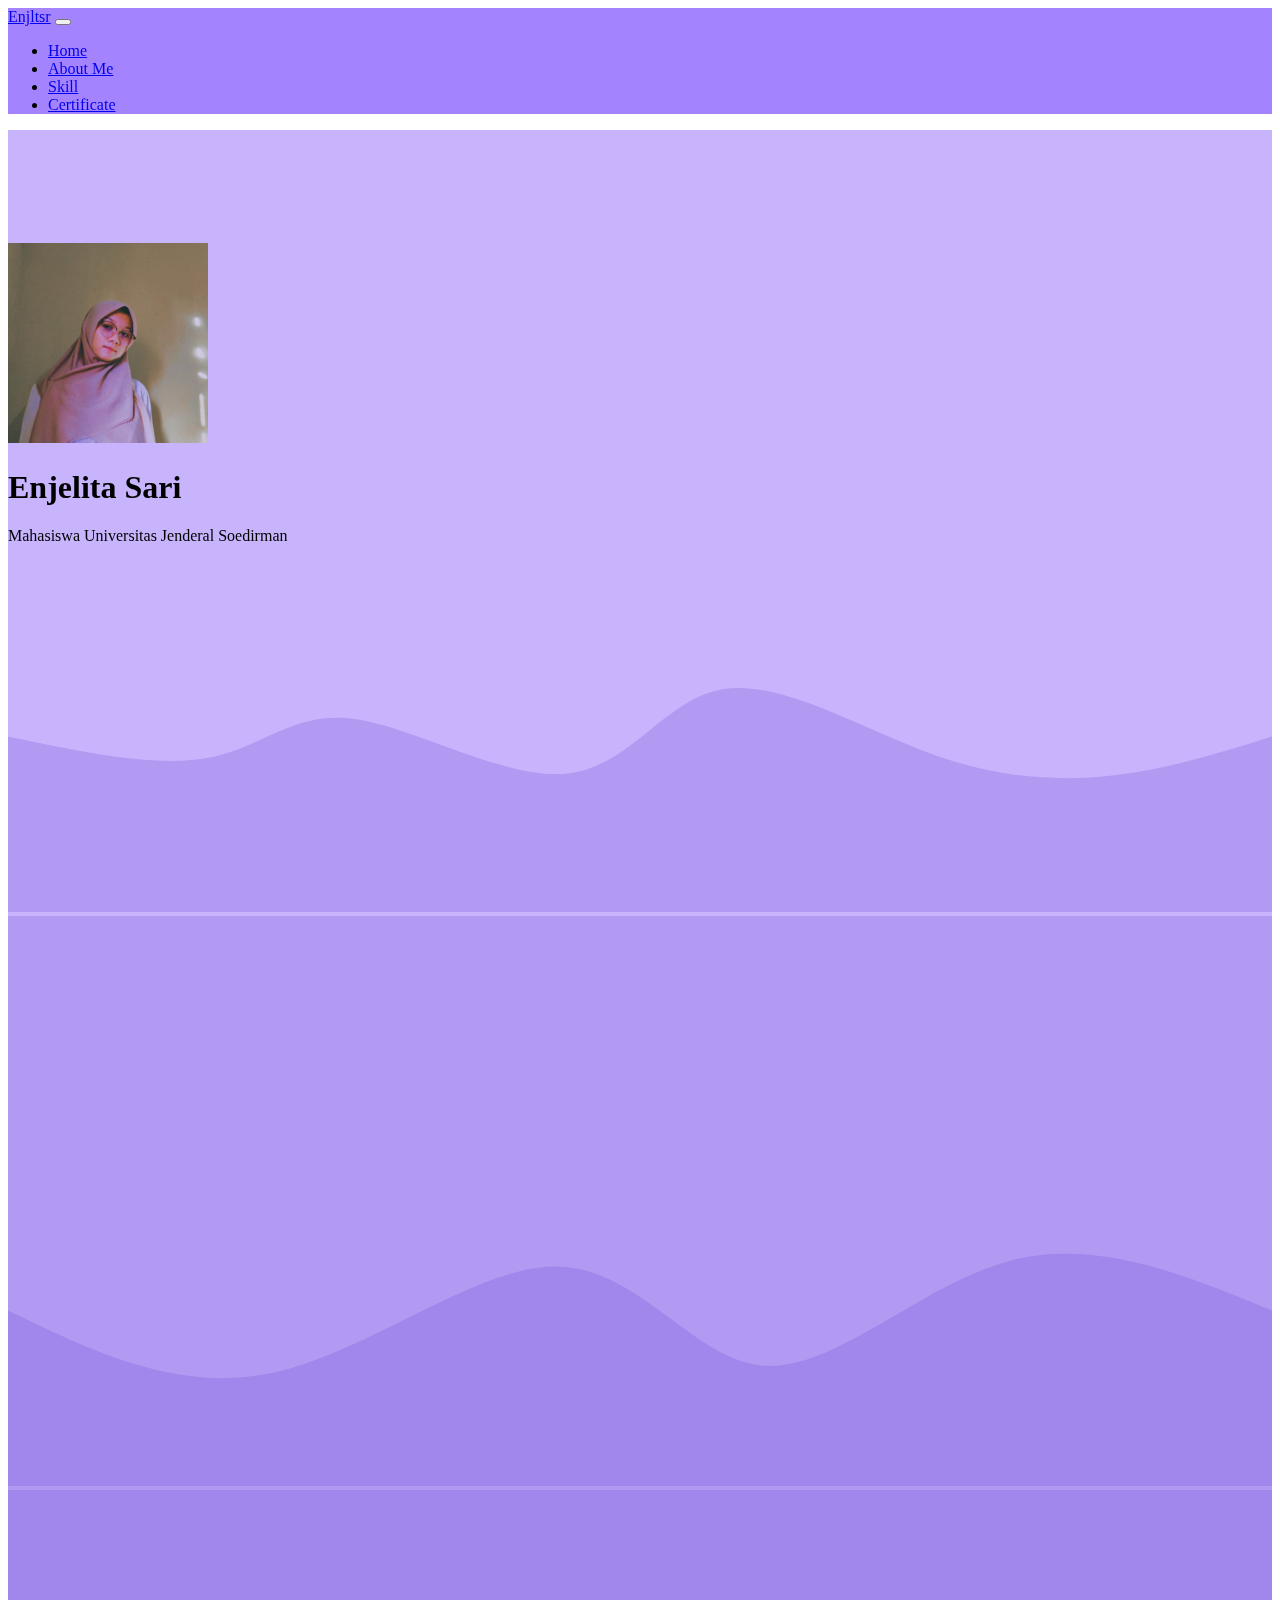
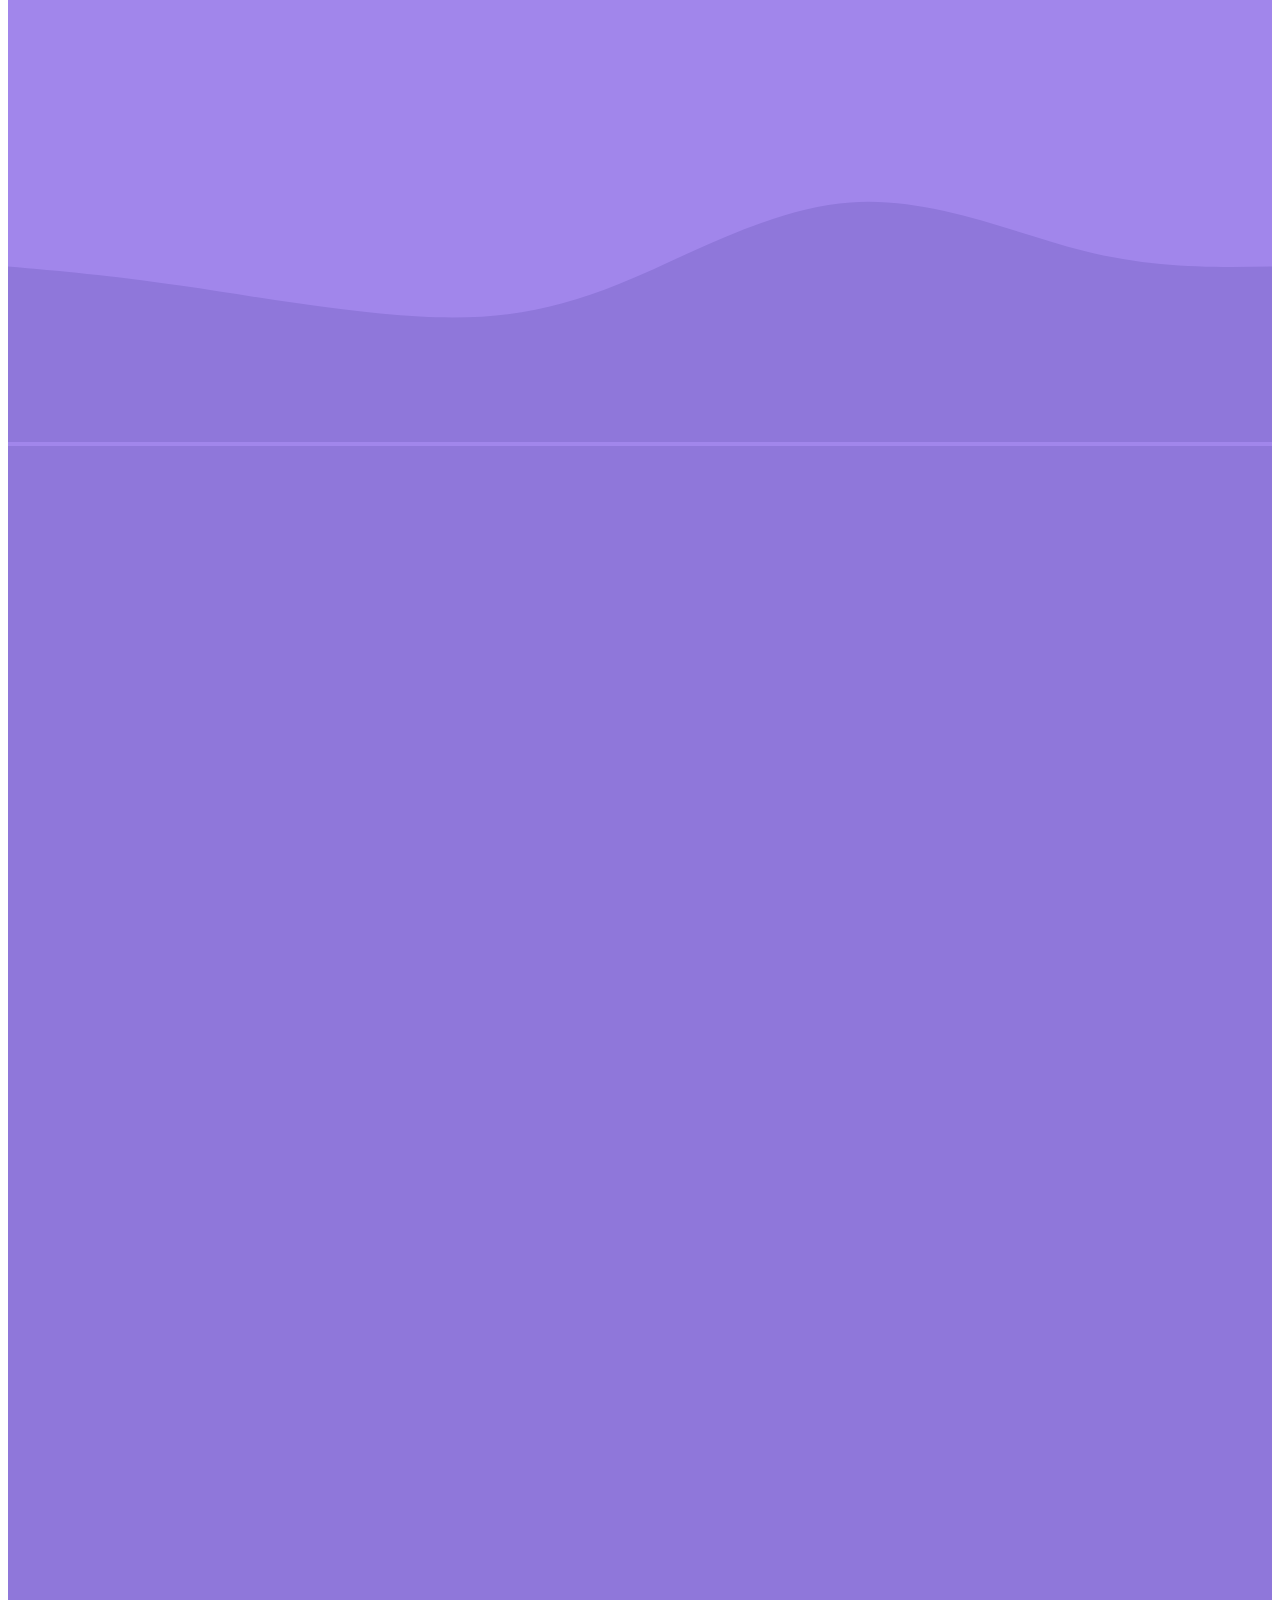
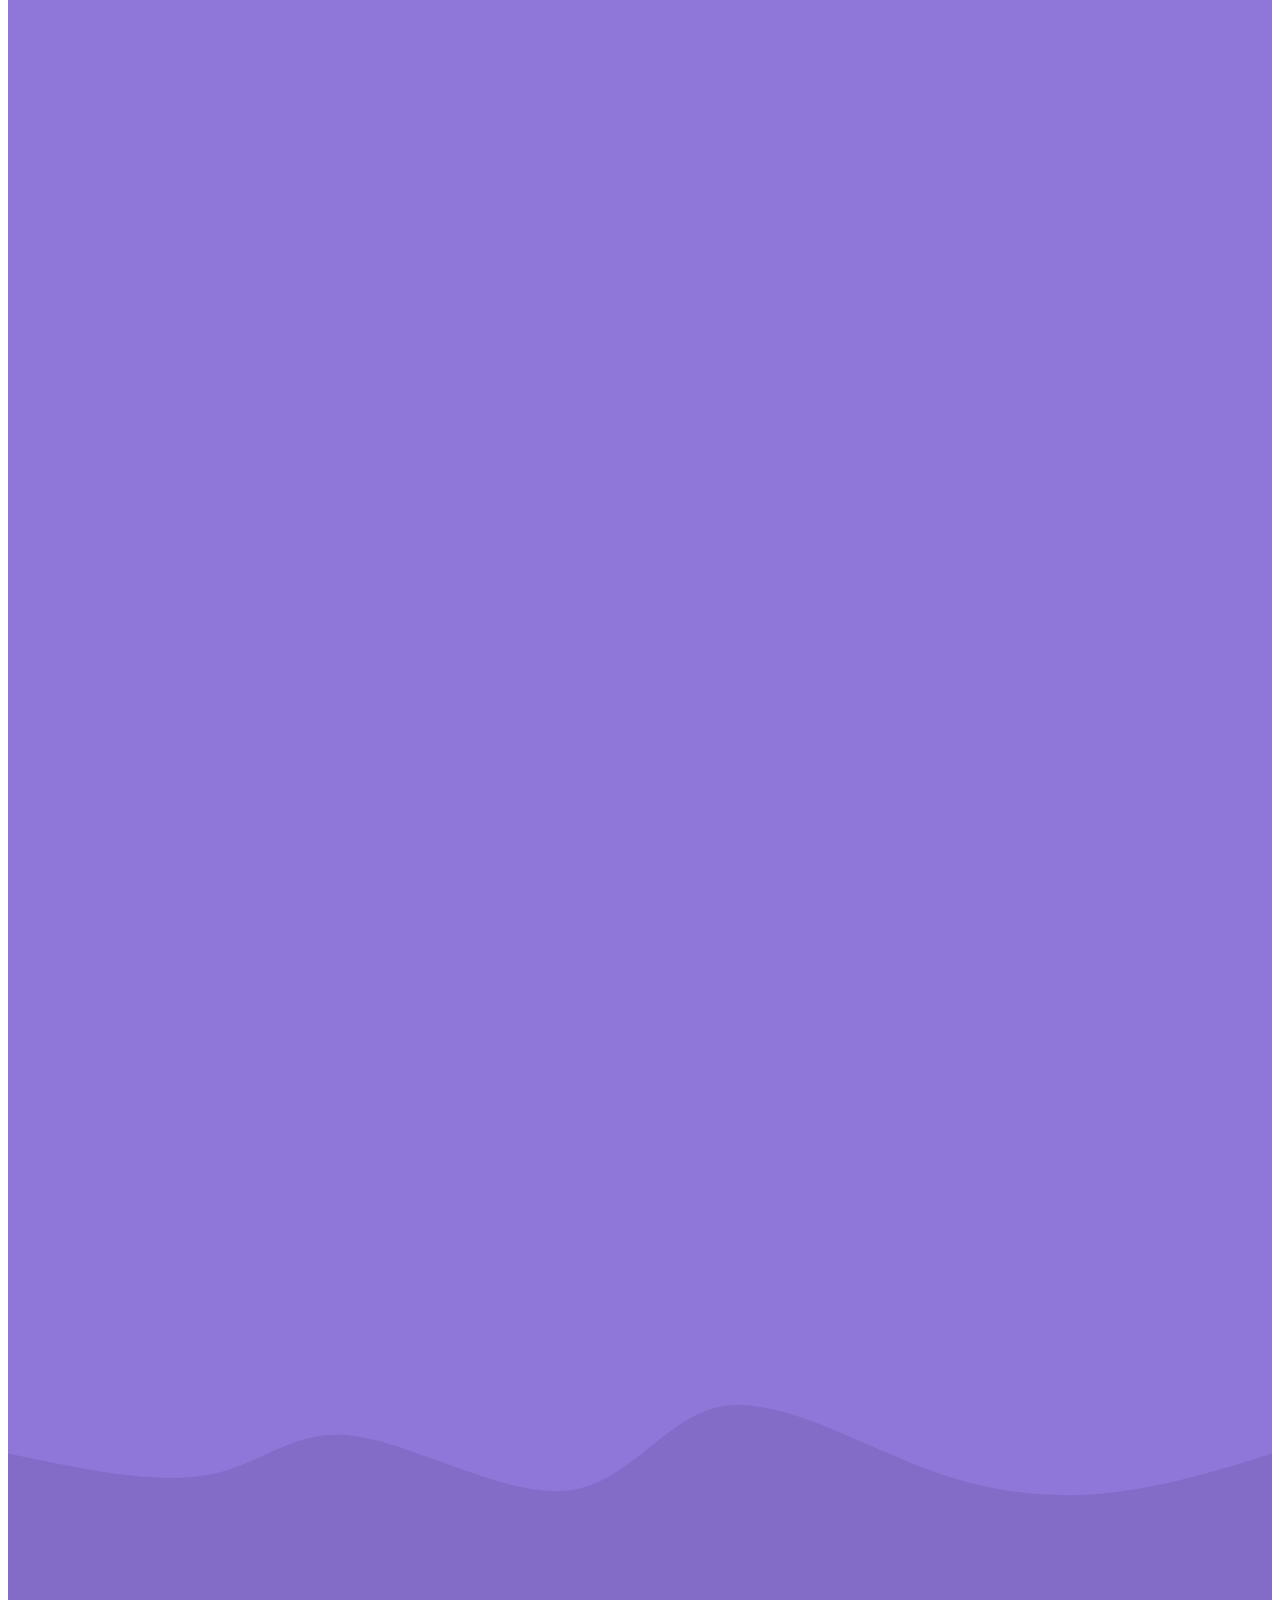
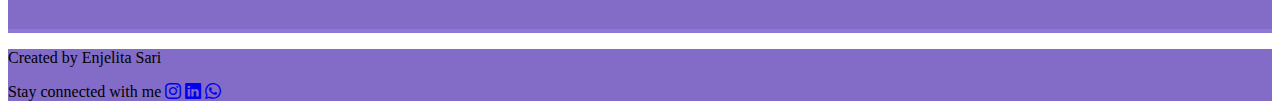
==== index.html @ cfcf08c0 "Update index.html" ====
<!DOCTYPE html>
<html lang="en">
  <head>
    <!-- Required meta tags -->
    <meta charset="utf-8" />
    <meta name="viewport" content="width=device-width, initial-scale=1" />

    <!-- Bootstrap CSS -->
    <link href="https://cdn.jsdelivr.net/npm/bootstrap@5.1.3/dist/css/bootstrap.min.css" rel="stylesheet" integrity="sha384-1BmE4kWBq78iYhFldvKuhfTAU6auU8tT94WrHftjDbrCEXSU1oBoqyl2QvZ6jIW3" crossorigin="anonymous" />

    <!-- Style CSS -->
    <link rel="stylesheet" href="style.css" />

    <!-- AOS -->
    <link rel="stylesheet" href="https://unpkg.com/aos@next/dist/aos.css" />

    <!-- Icon -->
    <link rel="stylesheet" href="https://cdn.jsdelivr.net/npm/bootstrap-icons@1.6.1/font/bootstrap-icons.css" />

    <title>CV | Enjel</title>
  </head>
  <body id="home">
    <!-- Navbar -->
    <nav class="navbar navbar-expand-lg navbar-dark shadow-sm fixed-top" style="background-color: #a483ff">
      <div class="container" data-aos="fade-down" data-aos-duration="1000">
        <a class="navbar-brand" href="#">Enjltsr</a>
        <button class="navbar-toggler" type="button" data-bs-toggle="collapse" data-bs-target="#navbarNav" aria-controls="navbarNav" aria-expanded="false" aria-label="Toggle navigation">
          <span class="navbar-toggler-icon"></span>
        </button>
        <div class="collapse navbar-collapse" id="navbarNav">
          <ul class="navbar-nav ms-auto">
            <li class="nav-item">
              <a class="nav-link active" aria-current="page" href="#home">Home</a>
            </li>
            <li class="nav-item">
              <a class="nav-link" href="#about">About Me</a>
            </li>
            <li class="nav-item">
              <a class="nav-link" href="#skill">Skill</a>
            </li>
            <li class="nav-item">
              <a class="nav-link" href="#certificate">Certificate</a>
            </li>
          </ul>
        </div>
      </div>
    </nav>
    <!-- Akhir Navbar -->

    <!-- Jumbotron -->
    <section class="jumbotron text-center">
      <img src="enjel.jpeg" alt="Enjelita" width="200" class="rounded-circle img-thumbnail" data-aos="fade-in" data-aos-duration="3000"/>
      <h1 class="display-4" data-aos="fade-out" data-aos-duration="3000" data-aos-delay="200">Enjelita Sari</h1>
      <p class="lead" data-aos="fade-out" data-aos-duration="3000" data-aos-delay="400">Mahasiswa Universitas Jenderal Soedirman</p>
      <svg width="100%" height="100%" id="svg" viewBox="0 0 1440 400" xmlns="http://www.w3.org/2000/svg" class="transition duration-300 ease-in-out delay-150"><style>
        .path-0{
          animation:pathAnim-0 4s;
          animation-timing-function: linear;
          animation-iteration-count: infinite;
        }
        @keyframes pathAnim-0{
          0%{
            d: path("M 0,400 C 0,400 0,200 0,200 C 84.87942287873582,217.92785984197872 169.75884575747165,235.8557196839574 230,224 C 290.24115424252835,212.1442803160426 325.84403984884915,170.50498110614907 395,180 C 464.15596015115085,189.49501889385093 566.8649948471316,250.12435589144624 638,242 C 709.1350051528684,233.87564410855376 748.6959807626247,156.99759532806596 814,146 C 879.3040192373753,135.00240467193404 970.3510821023704,189.88526279628996 1050,219 C 1129.6489178976296,248.11473720371004 1197.8996908278941,251.46135348677427 1261,244 C 1324.1003091721059,236.53864651322573 1382.050154586053,218.26932325661286 1440,200 C 1440,200 1440,400 1440,400 Z");
          }
          25%{
            d: path("M 0,400 C 0,400 0,200 0,200 C 50.577121264170415,170.8787358296118 101.15424252834083,141.75747165922363 179,145 C 256.84575747165917,148.24252834077637 361.9601511508072,183.8488491927173 430,199 C 498.0398488491928,214.1511508072827 529.0051528684302,208.84713156990725 591,195 C 652.9948471315698,181.15286843009275 746.0192373754722,158.76262452765374 816,152 C 885.9807626245278,145.23737547234626 932.9178976296805,154.10237031947784 995,152 C 1057.0821023703195,149.89762968052216 1134.3091721058054,136.82789419443492 1211,143 C 1287.6908278941946,149.17210580556508 1363.8454139470973,174.58605290278254 1440,200 C 1440,200 1440,400 1440,400 Z");
          }
          50%{
            d: path("M 0,400 C 0,400 0,200 0,200 C 76.9330127104088,162.66300240467194 153.8660254208176,125.32600480934386 226,131 C 298.1339745791824,136.67399519065614 365.46891102713846,185.35898316729646 431,218 C 496.53108897286154,250.64101683270354 560.2583304706287,267.2380625214703 625,270 C 689.7416695293713,272.7619374785297 755.497767090347,261.6887667468224 815,250 C 874.502232909653,238.3112332531776 927.7506011679834,226.00687049124014 995,229 C 1062.2493988320166,231.99312950875986 1143.4998282377192,250.28375128821713 1220,248 C 1296.5001717622808,245.71624871178287 1368.2500858811404,222.85812435589145 1440,200 C 1440,200 1440,400 1440,400 Z");
          }
          75%{
            d: path("M 0,400 C 0,400 0,200 0,200 C 55.88182755066987,216.8718653383717 111.76365510133974,233.74373067674338 183,245 C 254.23634489866026,256.2562693232566 340.827207145311,261.89694263139813 418,247 C 495.172792854689,232.10305736860187 562.9275163174167,196.66849879766406 630,186 C 697.0724836825833,175.33150120233594 763.4627275850224,189.4290621779457 837,190 C 910.5372724149776,190.5709378220543 991.2215733424939,177.61525249055308 1049,190 C 1106.778426657506,202.38474750944692 1141.6509790450016,240.10992785984197 1203,246 C 1264.3490209549984,251.89007214015803 1352.174510477499,225.94503607007903 1440,200 C 1440,200 1440,400 1440,400 Z");
          }
          100%{
            d: path("M 0,400 C 0,400 0,200 0,200 C 84.87942287873582,217.92785984197872 169.75884575747165,235.8557196839574 230,224 C 290.24115424252835,212.1442803160426 325.84403984884915,170.50498110614907 395,180 C 464.15596015115085,189.49501889385093 566.8649948471316,250.12435589144624 638,242 C 709.1350051528684,233.87564410855376 748.6959807626247,156.99759532806596 814,146 C 879.3040192373753,135.00240467193404 970.3510821023704,189.88526279628996 1050,219 C 1129.6489178976296,248.11473720371004 1197.8996908278941,251.46135348677427 1261,244 C 1324.1003091721059,236.53864651322573 1382.050154586053,218.26932325661286 1440,200 C 1440,200 1440,400 1440,400 Z");
          }
        }</style><path d="M 0,400 C 0,400 0,200 0,200 C 84.87942287873582,217.92785984197872 169.75884575747165,235.8557196839574 230,224 C 290.24115424252835,212.1442803160426 325.84403984884915,170.50498110614907 395,180 C 464.15596015115085,189.49501889385093 566.8649948471316,250.12435589144624 638,242 C 709.1350051528684,233.87564410855376 748.6959807626247,156.99759532806596 814,146 C 879.3040192373753,135.00240467193404 970.3510821023704,189.88526279628996 1050,219 C 1129.6489178976296,248.11473720371004 1197.8996908278941,251.46135348677427 1261,244 C 1324.1003091721059,236.53864651322573 1382.050154586053,218.26932325661286 1440,200 C 1440,200 1440,400 1440,400 Z" stroke="none" stroke-width="0" fill="#b19af1ff" class="transition-all duration-300 ease-in-out delay-150 path-0"></path></svg>
    </section>
    <!-- Akhir Jumbotron -->

    <!-- About -->
    <section id="about" style="background-color: #b19af1">
      <div class="container">
        <div class="row text-center mb-3">
          <div class="col" data-aos="fade-up"
          data-aos-duration="1000">
            <h2>About Me</h2>
          </div>
        </div>
        <div class="row justify-content-center fs-5 text-center">
          <div class="col-md-4" data-aos="fade-right"
          data-aos-duration="3000" data-aos-delay="300">
            Perkenalkan nama saya Enjelita Sari atau biasa dipanggil Enjel, saya bertempat tinggal di Banyumas, Jawa Tengah. Saya merupakan salah satu mahasiswa Informatika angkatan 2020 Universitas Jenderal Soedirman.
          </div>
          <div class="col-md-4" data-aos="fade-left"
          data-aos-duration="3000" data-aos-delay="500">
            Saya mengikuti organisasi Himpunan Mahasiswa Informatika (HMIF) Universitas Jenderal Soedirman bagian divisi Keilmuan dan Teknologi. Saya diberi tugas untuk menjalankan sebuah program kerja Workshop Machine Learning
          </div>
        </div>
      </div>
      <svg width="100%" height="100%" id="svg" viewBox="0 0 1440 400" xmlns="http://www.w3.org/2000/svg" class="transition duration-300 ease-in-out delay-150"><style>
        .path-0{
          animation:pathAnim-0 4s;
          animation-timing-function: linear;
          animation-iteration-count: infinite;
        }
        @keyframes pathAnim-0{
          0%{
            d: path("M 0,400 C 0,400 0,200 0,200 C 98.12440191387557,247.63636363636363 196.24880382775115,295.27272727272725 306,270 C 415.75119617224885,244.72727272727272 537.1291866028708,146.54545454545453 629,150 C 720.8708133971292,153.45454545454547 783.2344497607655,258.54545454545456 863,263 C 942.7655502392345,267.45454545454544 1039.933014354067,171.27272727272725 1139,144 C 1238.066985645933,116.72727272727273 1339.0334928229665,158.36363636363637 1440,200 C 1440,200 1440,400 1440,400 Z");
          }
          25%{
            d: path("M 0,400 C 0,400 0,200 0,200 C 69.35885167464116,176.98564593301433 138.71770334928232,153.97129186602868 243,160 C 347.2822966507177,166.02870813397132 486.4880382775119,201.10047846889955 592,216 C 697.5119617224881,230.89952153110045 769.33014354067,225.6267942583732 871,237 C 972.66985645933,248.3732057416268 1104.1913875598086,276.39234449760767 1204,273 C 1303.8086124401914,269.60765550239233 1371.9043062200958,234.80382775119617 1440,200 C 1440,200 1440,400 1440,400 Z");
          }
          50%{
            d: path("M 0,400 C 0,400 0,200 0,200 C 77.95215311004787,172.57416267942585 155.90430622009575,145.14832535885168 244,156 C 332.09569377990425,166.85167464114832 430.334928229665,215.98086124401917 530,214 C 629.665071770335,212.01913875598083 730.755980861244,158.92822966507174 841,142 C 951.244019138756,125.07177033492825 1070.641148325359,144.3062200956938 1172,160 C 1273.358851674641,175.6937799043062 1356.6794258373207,187.8468899521531 1440,200 C 1440,200 1440,400 1440,400 Z");
          }
          75%{
            d: path("M 0,400 C 0,400 0,200 0,200 C 83.17703349282297,216.39234449760764 166.35406698564594,232.78468899521528 269,232 C 371.64593301435406,231.21531100478472 493.7607655502393,213.25358851674645 600,216 C 706.2392344497607,218.74641148325355 796.6028708133972,242.20095693779902 888,238 C 979.3971291866028,233.79904306220098 1071.8277511961721,201.94258373205741 1164,191 C 1256.1722488038279,180.05741626794259 1348.0861244019138,190.0287081339713 1440,200 C 1440,200 1440,400 1440,400 Z");
          }
          100%{
            d: path("M 0,400 C 0,400 0,200 0,200 C 98.12440191387557,247.63636363636363 196.24880382775115,295.27272727272725 306,270 C 415.75119617224885,244.72727272727272 537.1291866028708,146.54545454545453 629,150 C 720.8708133971292,153.45454545454547 783.2344497607655,258.54545454545456 863,263 C 942.7655502392345,267.45454545454544 1039.933014354067,171.27272727272725 1139,144 C 1238.066985645933,116.72727272727273 1339.0334928229665,158.36363636363637 1440,200 C 1440,200 1440,400 1440,400 Z");
          }
        }</style><path d="M 0,400 C 0,400 0,200 0,200 C 98.12440191387557,247.63636363636363 196.24880382775115,295.27272727272725 306,270 C 415.75119617224885,244.72727272727272 537.1291866028708,146.54545454545453 629,150 C 720.8708133971292,153.45454545454547 783.2344497607655,258.54545454545456 863,263 C 942.7655502392345,267.45454545454544 1039.933014354067,171.27272727272725 1139,144 C 1238.066985645933,116.72727272727273 1339.0334928229665,158.36363636363637 1440,200 C 1440,200 1440,400 1440,400 Z" stroke="none" stroke-width="0" fill="#a186ebff" class="transition-all duration-300 ease-in-out delay-150 path-0"></path></svg>
    </section>
    <!-- Akhir about -->

    <!-- Keahian -->
    <section id="skill" style="background-color: #a186eb">
      <div class="container">
        <div class="row text-center mb-3">
          <div class="col" data-aos="fade-up"
          data-aos-anchor-placement="top-bottom" data-aos-duration="2000">
            <h2>Skill</h2>
          </div>
        </div>
        <div class="row justify-content-center fs-5 text-center mb-5">
          <div class="col" data-aos="fade-up"
          data-aos-anchor-placement="top-bottom" data-aos-duration="3000">
            Saya memiliki beberapa keahlian yaitu menguasai dasar bahasa pemrogramman C, C++, SQL, dan Java. Saya juga dapat melakukan public speaking dengan baik dan dapat berbicara dalam beberapa bahasa seperti Bahasa Jawa, Bahasa
            Indonesia, dan Bahasa Inggris, saya juga dapat sedikit berkomunikasi dengan menggunakan Bahasa Jepang dan Bahasa Korea dan masih dalam tahap pengembangan.
          </div>
        </div>
      </div>
      <svg width="100%" height="100%" id="svg" viewBox="0 0 1440 400" xmlns="http://www.w3.org/2000/svg" class="transition duration-300 ease-in-out delay-150"><style>
        .path-0{
          animation:pathAnim-0 4s;
          animation-timing-function: linear;
          animation-iteration-count: infinite;
        }
        @keyframes pathAnim-0{
          0%{
            d: path("M 0,400 C 0,400 0,200 0,200 C 58.212820512820514,205.0769230769231 116.42564102564103,210.15384615384616 198,222 C 279.574358974359,233.84615384615384 384.5102564102565,252.46153846153845 469,257 C 553.4897435897435,261.53846153846155 617.5333333333333,252 696,220 C 774.4666666666667,188 867.3564102564103,133.53846153846155 960,127 C 1052.6435897435897,120.46153846153845 1145.0410256410255,161.84615384615384 1225,182 C 1304.9589743589745,202.15384615384616 1372.4794871794873,201.0769230769231 1440,200 C 1440,200 1440,400 1440,400 Z");
          }
          25%{
            d: path("M 0,400 C 0,400 0,200 0,200 C 94.50512820512819,189.69230769230768 189.01025641025637,179.3846153846154 268,170 C 346.9897435897436,160.6153846153846 410.46410256410263,152.15384615384616 472,164 C 533.5358974358974,175.84615384615384 593.1333333333333,207.99999999999997 675,222 C 756.8666666666667,236.00000000000003 861.0025641025641,231.84615384615384 948,230 C 1034.997435897436,228.15384615384616 1104.8564102564103,228.6153846153846 1184,224 C 1263.1435897435897,219.3846153846154 1351.5717948717947,209.69230769230768 1440,200 C 1440,200 1440,400 1440,400 Z");
          }
          50%{
            d: path("M 0,400 C 0,400 0,200 0,200 C 61.502564102564094,235.8820512820513 123.00512820512819,271.7641025641026 210,260 C 296.9948717948718,248.23589743589744 409.4820512820513,188.82564102564106 488,181 C 566.5179487179487,173.17435897435894 611.0666666666667,216.93333333333328 698,226 C 784.9333333333333,235.06666666666672 914.251282051282,209.44102564102567 992,216 C 1069.748717948718,222.55897435897433 1095.9282051282053,261.3025641025641 1162,264 C 1228.0717948717947,266.6974358974359 1334.0358974358974,233.34871794871796 1440,200 C 1440,200 1440,400 1440,400 Z");
          }
          75%{
            d: path("M 0,400 C 0,400 0,200 0,200 C 60.38205128205129,209.09487179487178 120.76410256410259,218.18974358974359 204,226 C 287.2358974358974,233.81025641025641 393.32564102564095,240.33589743589746 479,232 C 564.674358974359,223.66410256410254 629.9333333333334,200.46666666666664 705,193 C 780.0666666666666,185.53333333333336 864.9410256410256,193.79743589743592 943,216 C 1021.0589743589744,238.20256410256408 1092.302564102564,274.34358974358975 1174,274 C 1255.697435897436,273.65641025641025 1347.8487179487179,236.82820512820513 1440,200 C 1440,200 1440,400 1440,400 Z");
          }
          100%{
            d: path("M 0,400 C 0,400 0,200 0,200 C 58.212820512820514,205.0769230769231 116.42564102564103,210.15384615384616 198,222 C 279.574358974359,233.84615384615384 384.5102564102565,252.46153846153845 469,257 C 553.4897435897435,261.53846153846155 617.5333333333333,252 696,220 C 774.4666666666667,188 867.3564102564103,133.53846153846155 960,127 C 1052.6435897435897,120.46153846153845 1145.0410256410255,161.84615384615384 1225,182 C 1304.9589743589745,202.15384615384616 1372.4794871794873,201.0769230769231 1440,200 C 1440,200 1440,400 1440,400 Z");
          }
        }</style><path d="M 0,400 C 0,400 0,200 0,200 C 58.212820512820514,205.0769230769231 116.42564102564103,210.15384615384616 198,222 C 279.574358974359,233.84615384615384 384.5102564102565,252.46153846153845 469,257 C 553.4897435897435,261.53846153846155 617.5333333333333,252 696,220 C 774.4666666666667,188 867.3564102564103,133.53846153846155 960,127 C 1052.6435897435897,120.46153846153845 1145.0410256410255,161.84615384615384 1225,182 C 1304.9589743589745,202.15384615384616 1372.4794871794873,201.0769230769231 1440,200 C 1440,200 1440,400 1440,400 Z" stroke="none" stroke-width="0" fill="#8f77daff" class="transition-all duration-300 ease-in-out delay-150 path-0"></path></svg>
    </section>
    <!-- Akhir Keahlian -->

    <!-- Project -->
    <section id="certificate" style="background-color: #8f77da">
      <div class="container">
        <div class="row text-center mb-3" data-aos="fade-up">
          <div class="col">
            <h2>Certificate</h2>
          </div>
        </div>
        <div class="row mb-3">
          <div class="col-md-4 mb-3">
            <div class="card" data-aos="fade-up" data-aos-delay="100">
              <img src="Workshop.jpg" class="card-img-top" alt="P1" />
              <div class="card-body">
                <p class="card-text">Workshop Machine Learning</p>
              </div>
            </div>
          </div>
          <div class="col-md-4 mb-3">
            <div class="card" data-aos="fade-up" data-aos-delay="200">
              <img src="Pengmas.jpg" class="card-img-top" alt="P2" />
              <div class="card-body">
                <p class="card-text">Pengabdian Masyarakat</p>
              </div>
            </div>
          </div>
          <div class="col-md-4">
            <div class="card" data-aos="fade-up" data-aos-delay="300">
              <img src="Literasi.jpg" class="card-img-top" alt="P3" />
              <div class="card-body">
                <p class="card-text">Literasi Digital Nasional</p>
              </div>
            </div>
          </div>
        </div>
        <div class="row justify-content-center mb-3">
          <div class="col-md-4 mb-3">
            <div class="card" data-aos="fade-up" data-aos-delay="400">
              <img src="cpp.jpg" class="card-img-top" alt="P" />
              <div class="card-body">
                <p class="card-text">C++</p>
              </div>
            </div>
          </div>
          <div class="col-md-4">
            <div class="card" data-aos="fade-up" data-aos-delay="500">
              <img src="IT.jpg" class="card-img-top" alt="PP" />
              <div class="card-body">
                <p class="card-text">IT Basic</p>
              </div>
            </div>
          </div>
        </div>
      </div>
      <svg width="100%" height="100%" id="svg" viewBox="0 0 1440 400" xmlns="http://www.w3.org/2000/svg" class="transition duration-300 ease-in-out delay-150"><style>
        .path-0{
          animation:pathAnim-0 4s;
          animation-timing-function: linear;
          animation-iteration-count: infinite;
        }
        @keyframes pathAnim-0{
          0%{
            d: path("M 0,400 C 0,400 0,200 0,200 C 84.87942287873582,217.92785984197872 169.75884575747165,235.8557196839574 230,224 C 290.24115424252835,212.1442803160426 325.84403984884915,170.50498110614907 395,180 C 464.15596015115085,189.49501889385093 566.8649948471316,250.12435589144624 638,242 C 709.1350051528684,233.87564410855376 748.6959807626247,156.99759532806596 814,146 C 879.3040192373753,135.00240467193404 970.3510821023704,189.88526279628996 1050,219 C 1129.6489178976296,248.11473720371004 1197.8996908278941,251.46135348677427 1261,244 C 1324.1003091721059,236.53864651322573 1382.050154586053,218.26932325661286 1440,200 C 1440,200 1440,400 1440,400 Z");
          }
          25%{
            d: path("M 0,400 C 0,400 0,200 0,200 C 50.577121264170415,170.8787358296118 101.15424252834083,141.75747165922363 179,145 C 256.84575747165917,148.24252834077637 361.9601511508072,183.8488491927173 430,199 C 498.0398488491928,214.1511508072827 529.0051528684302,208.84713156990725 591,195 C 652.9948471315698,181.15286843009275 746.0192373754722,158.76262452765374 816,152 C 885.9807626245278,145.23737547234626 932.9178976296805,154.10237031947784 995,152 C 1057.0821023703195,149.89762968052216 1134.3091721058054,136.82789419443492 1211,143 C 1287.6908278941946,149.17210580556508 1363.8454139470973,174.58605290278254 1440,200 C 1440,200 1440,400 1440,400 Z");
          }
          50%{
            d: path("M 0,400 C 0,400 0,200 0,200 C 76.9330127104088,162.66300240467194 153.8660254208176,125.32600480934386 226,131 C 298.1339745791824,136.67399519065614 365.46891102713846,185.35898316729646 431,218 C 496.53108897286154,250.64101683270354 560.2583304706287,267.2380625214703 625,270 C 689.7416695293713,272.7619374785297 755.497767090347,261.6887667468224 815,250 C 874.502232909653,238.3112332531776 927.7506011679834,226.00687049124014 995,229 C 1062.2493988320166,231.99312950875986 1143.4998282377192,250.28375128821713 1220,248 C 1296.5001717622808,245.71624871178287 1368.2500858811404,222.85812435589145 1440,200 C 1440,200 1440,400 1440,400 Z");
          }
          75%{
            d: path("M 0,400 C 0,400 0,200 0,200 C 55.88182755066987,216.8718653383717 111.76365510133974,233.74373067674338 183,245 C 254.23634489866026,256.2562693232566 340.827207145311,261.89694263139813 418,247 C 495.172792854689,232.10305736860187 562.9275163174167,196.66849879766406 630,186 C 697.0724836825833,175.33150120233594 763.4627275850224,189.4290621779457 837,190 C 910.5372724149776,190.5709378220543 991.2215733424939,177.61525249055308 1049,190 C 1106.778426657506,202.38474750944692 1141.6509790450016,240.10992785984197 1203,246 C 1264.3490209549984,251.89007214015803 1352.174510477499,225.94503607007903 1440,200 C 1440,200 1440,400 1440,400 Z");
          }
          100%{
            d: path("M 0,400 C 0,400 0,200 0,200 C 84.87942287873582,217.92785984197872 169.75884575747165,235.8557196839574 230,224 C 290.24115424252835,212.1442803160426 325.84403984884915,170.50498110614907 395,180 C 464.15596015115085,189.49501889385093 566.8649948471316,250.12435589144624 638,242 C 709.1350051528684,233.87564410855376 748.6959807626247,156.99759532806596 814,146 C 879.3040192373753,135.00240467193404 970.3510821023704,189.88526279628996 1050,219 C 1129.6489178976296,248.11473720371004 1197.8996908278941,251.46135348677427 1261,244 C 1324.1003091721059,236.53864651322573 1382.050154586053,218.26932325661286 1440,200 C 1440,200 1440,400 1440,400 Z");
          }
        }</style><path d="M 0,400 C 0,400 0,200 0,200 C 84.87942287873582,217.92785984197872 169.75884575747165,235.8557196839574 230,224 C 290.24115424252835,212.1442803160426 325.84403984884915,170.50498110614907 395,180 C 464.15596015115085,189.49501889385093 566.8649948471316,250.12435589144624 638,242 C 709.1350051528684,233.87564410855376 748.6959807626247,156.99759532806596 814,146 C 879.3040192373753,135.00240467193404 970.3510821023704,189.88526279628996 1050,219 C 1129.6489178976296,248.11473720371004 1197.8996908278941,251.46135348677427 1261,244 C 1324.1003091721059,236.53864651322573 1382.050154586053,218.26932325661286 1440,200 C 1440,200 1440,400 1440,400 Z" stroke="none" stroke-width="0" fill="#836cc7ff" class="transition-all duration-300 ease-in-out delay-150 path-0"></path></svg>
    </section>
    <!-- Akhir Project -->

    <!-- footer -->
    <footer class="text-white text-center pb-3" style="background-color: #836cc7">
      <p>Created by Enjelita Sari</p>
      Stay connected with me 
      <a href="https://Instagram.com/enjltsr_" target="_blank"><i class="bi bi-instagram text-white"></i></a>
      <a href="https://www.linkedin.com/in/enjelita-sari-278476196" target="_blank"><i class="bi bi-linkedin text-white"></i></a>
      <a href="https://wa.me/6285700432044" target="_blank"><i class="bi bi-whatsapp text-white"></i></i></a>
    </footer>
    <!-- akhir footer -->

    <script src="https://unpkg.com/aos@next/dist/aos.js"></script>
    <script>
      AOS.init();
    </script>
  
    <script src="https://cdn.jsdelivr.net/npm/bootstrap@5.1.3/dist/js/bootstrap.bundle.min.js" integrity="sha384-ka7Sk0Gln4gmtz2MlQnikT1wXgYsOg+OMhuP+IlRH9sENBO0LRn5q+8nbTov4+1p" crossorigin="anonymous"></script>
  </body>
</html>
---- style.css ----
.jumbotron {
  padding-top: 3cm;
  background-color: #c7b4fd;
}
section {
  padding-top: 5rem;
}
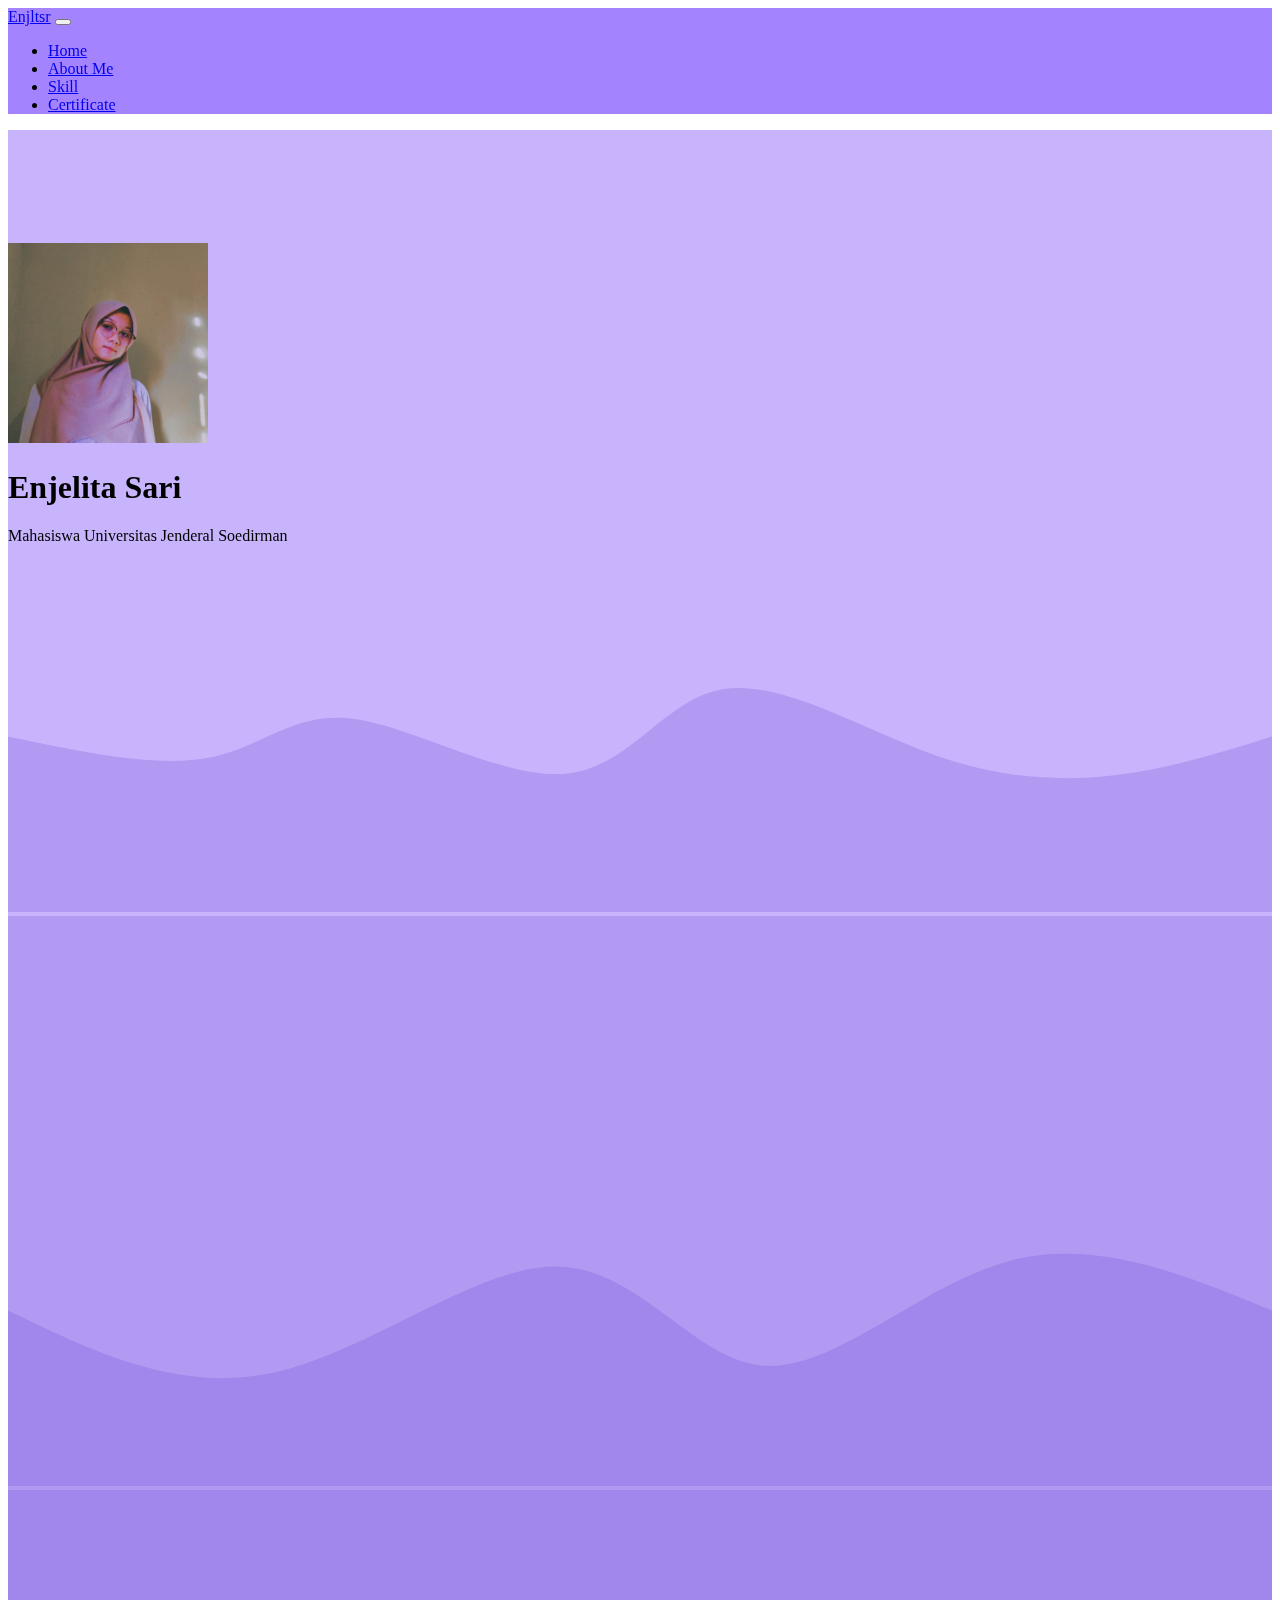
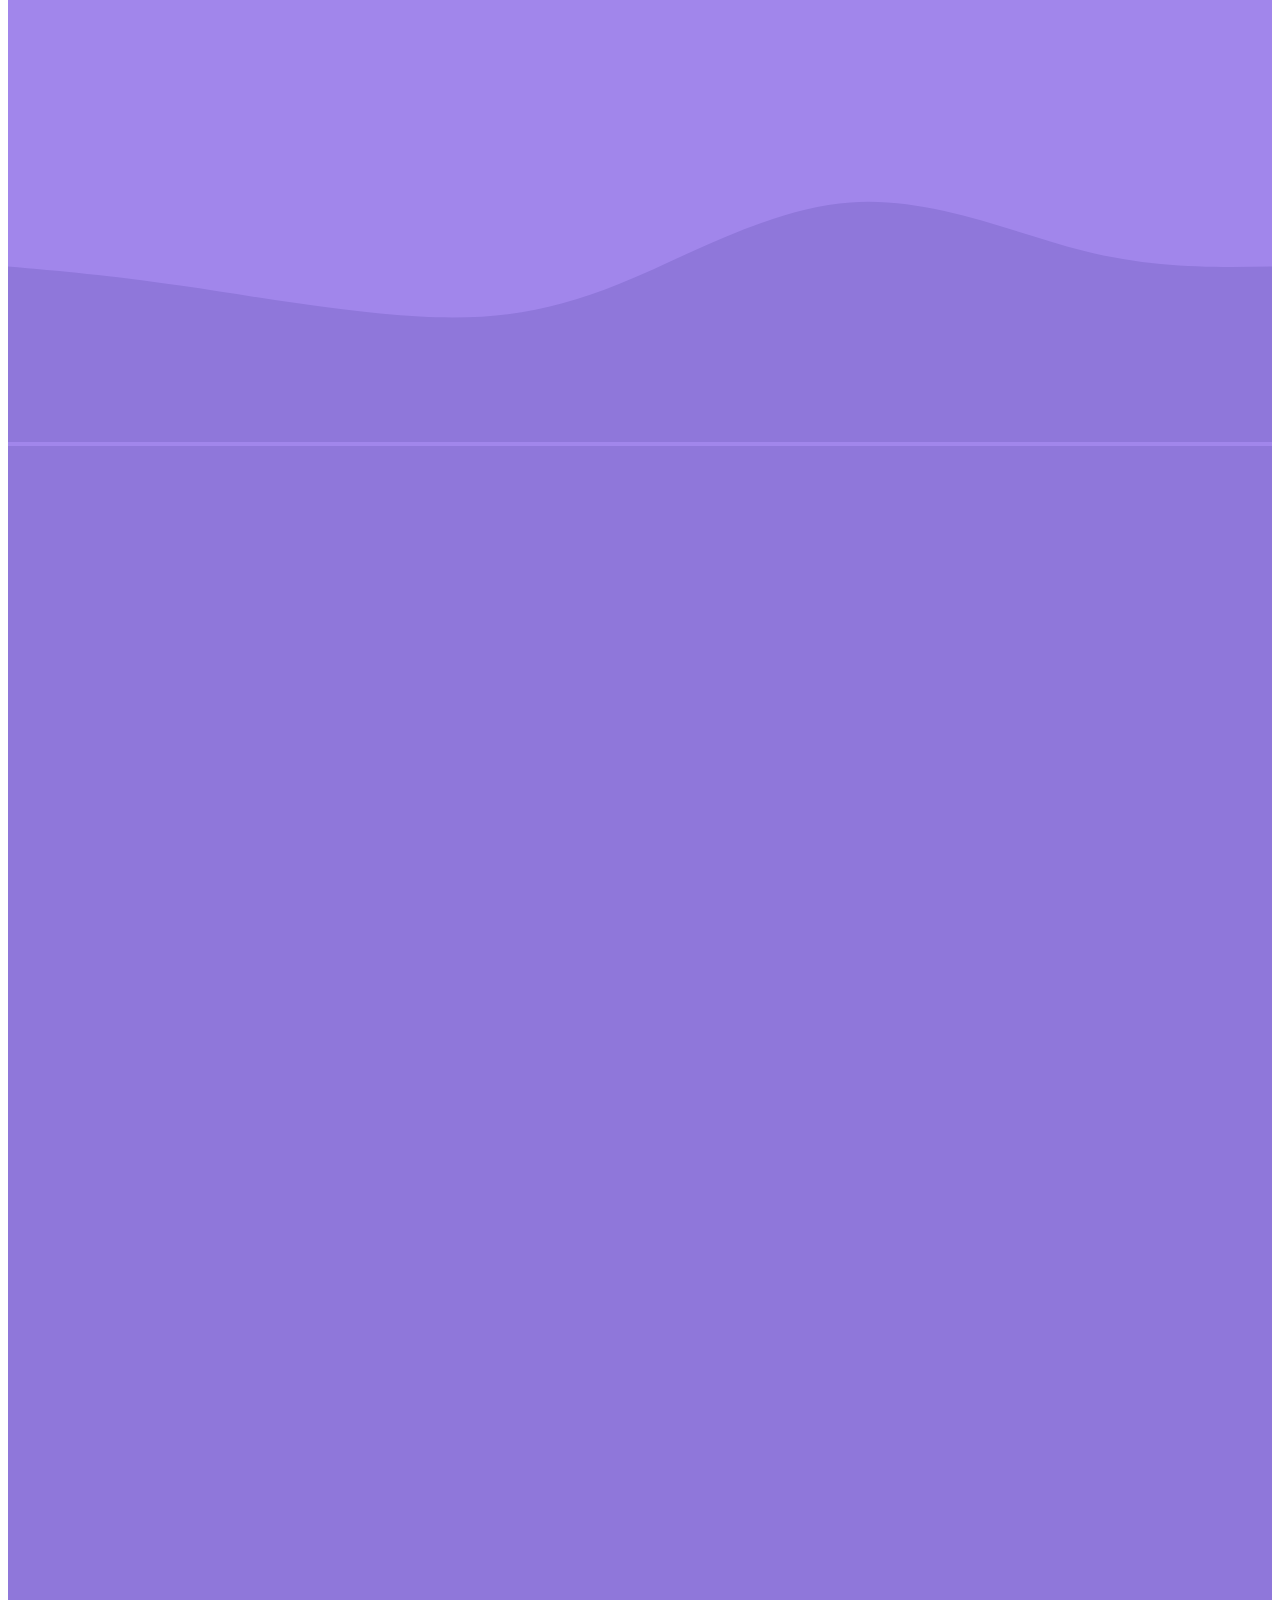
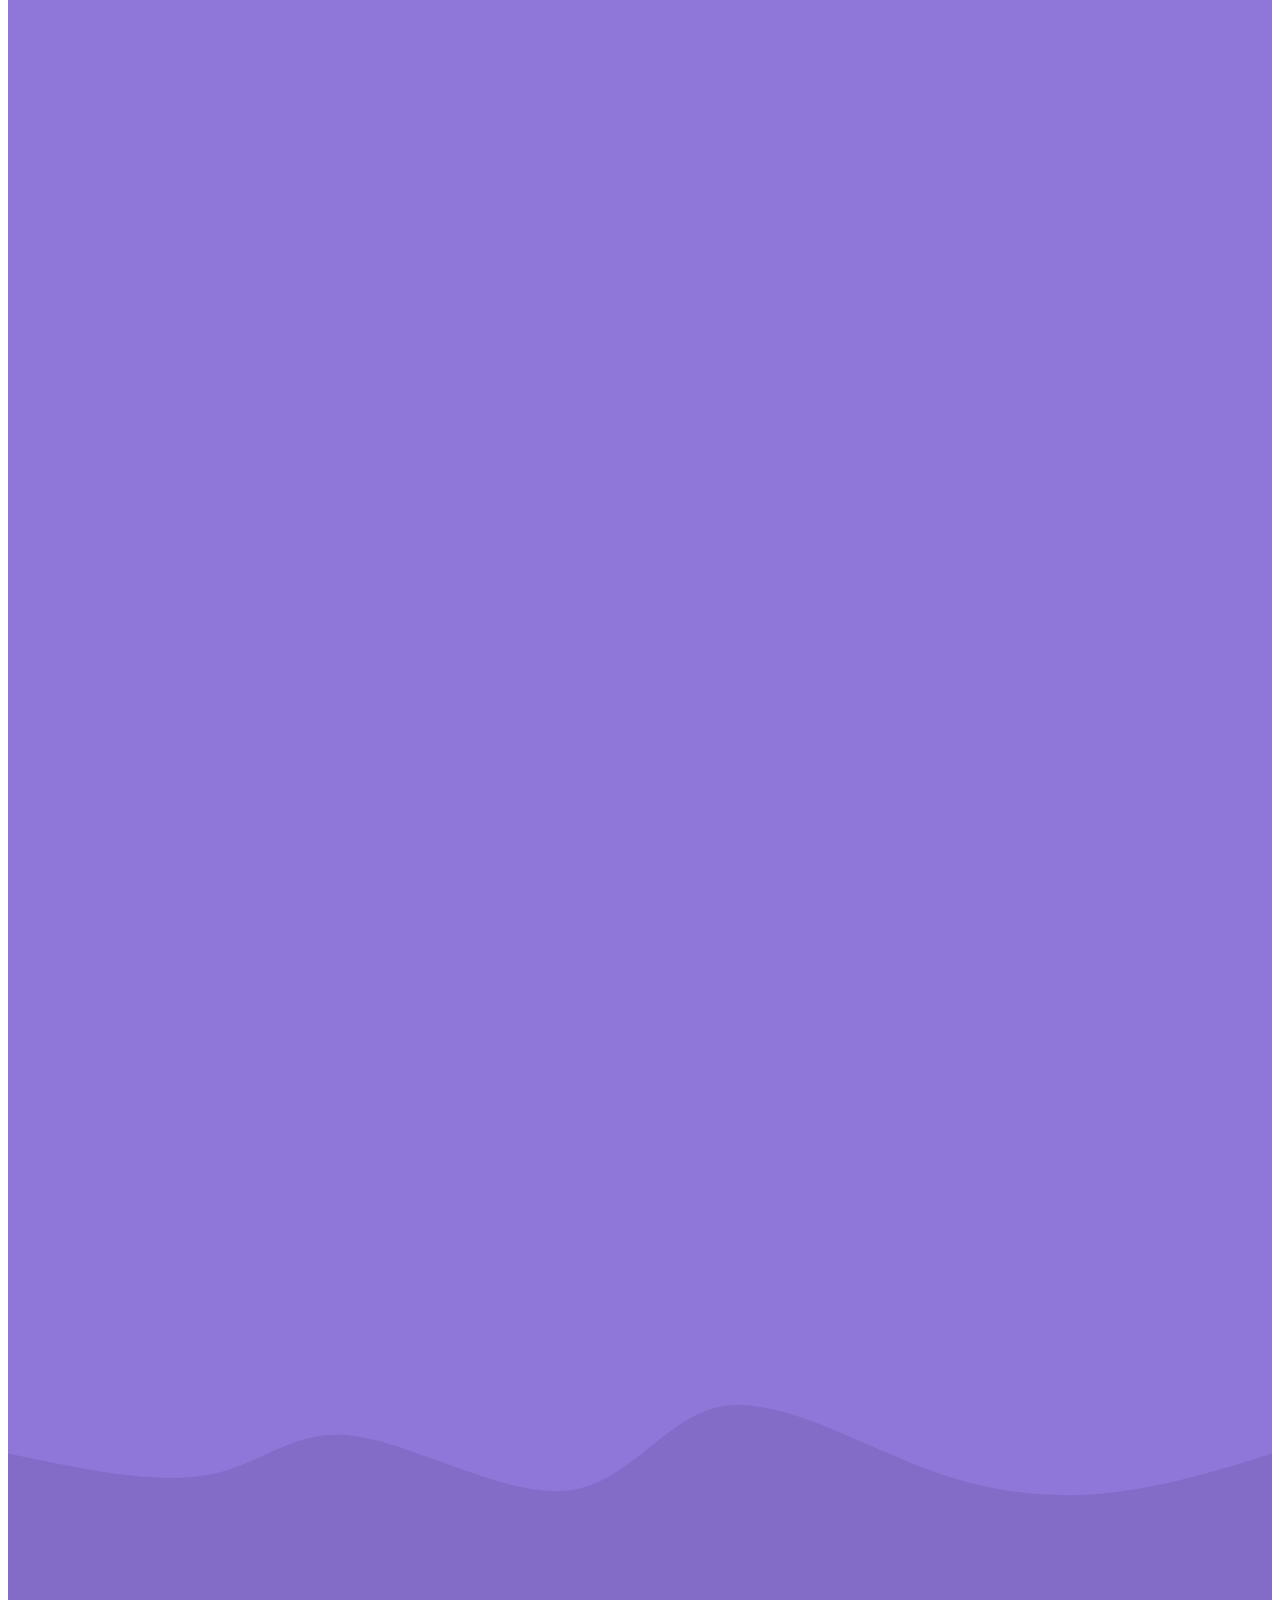
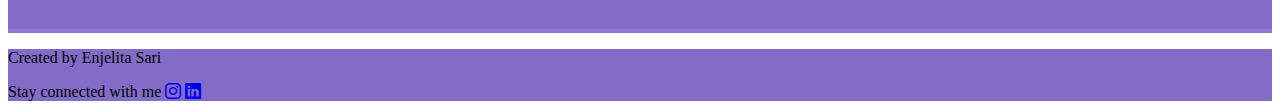
==== commit 5ba4bc66: "Update index.html" ====
--- a/index.html
+++ b/index.html
@@ -252,7 +252,6 @@
       Stay connected with me 
       <a href="https://Instagram.com/enjltsr_" target="_blank"><i class="bi bi-instagram text-white"></i></a>
       <a href="https://www.linkedin.com/in/enjelita-sari-278476196" target="_blank"><i class="bi bi-linkedin text-white"></i></a>
-      <a href="https://wa.me/6285700432044" target="_blank"><i class="bi bi-whatsapp text-white"></i></i></a>
     </footer>
     <!-- akhir footer -->
 
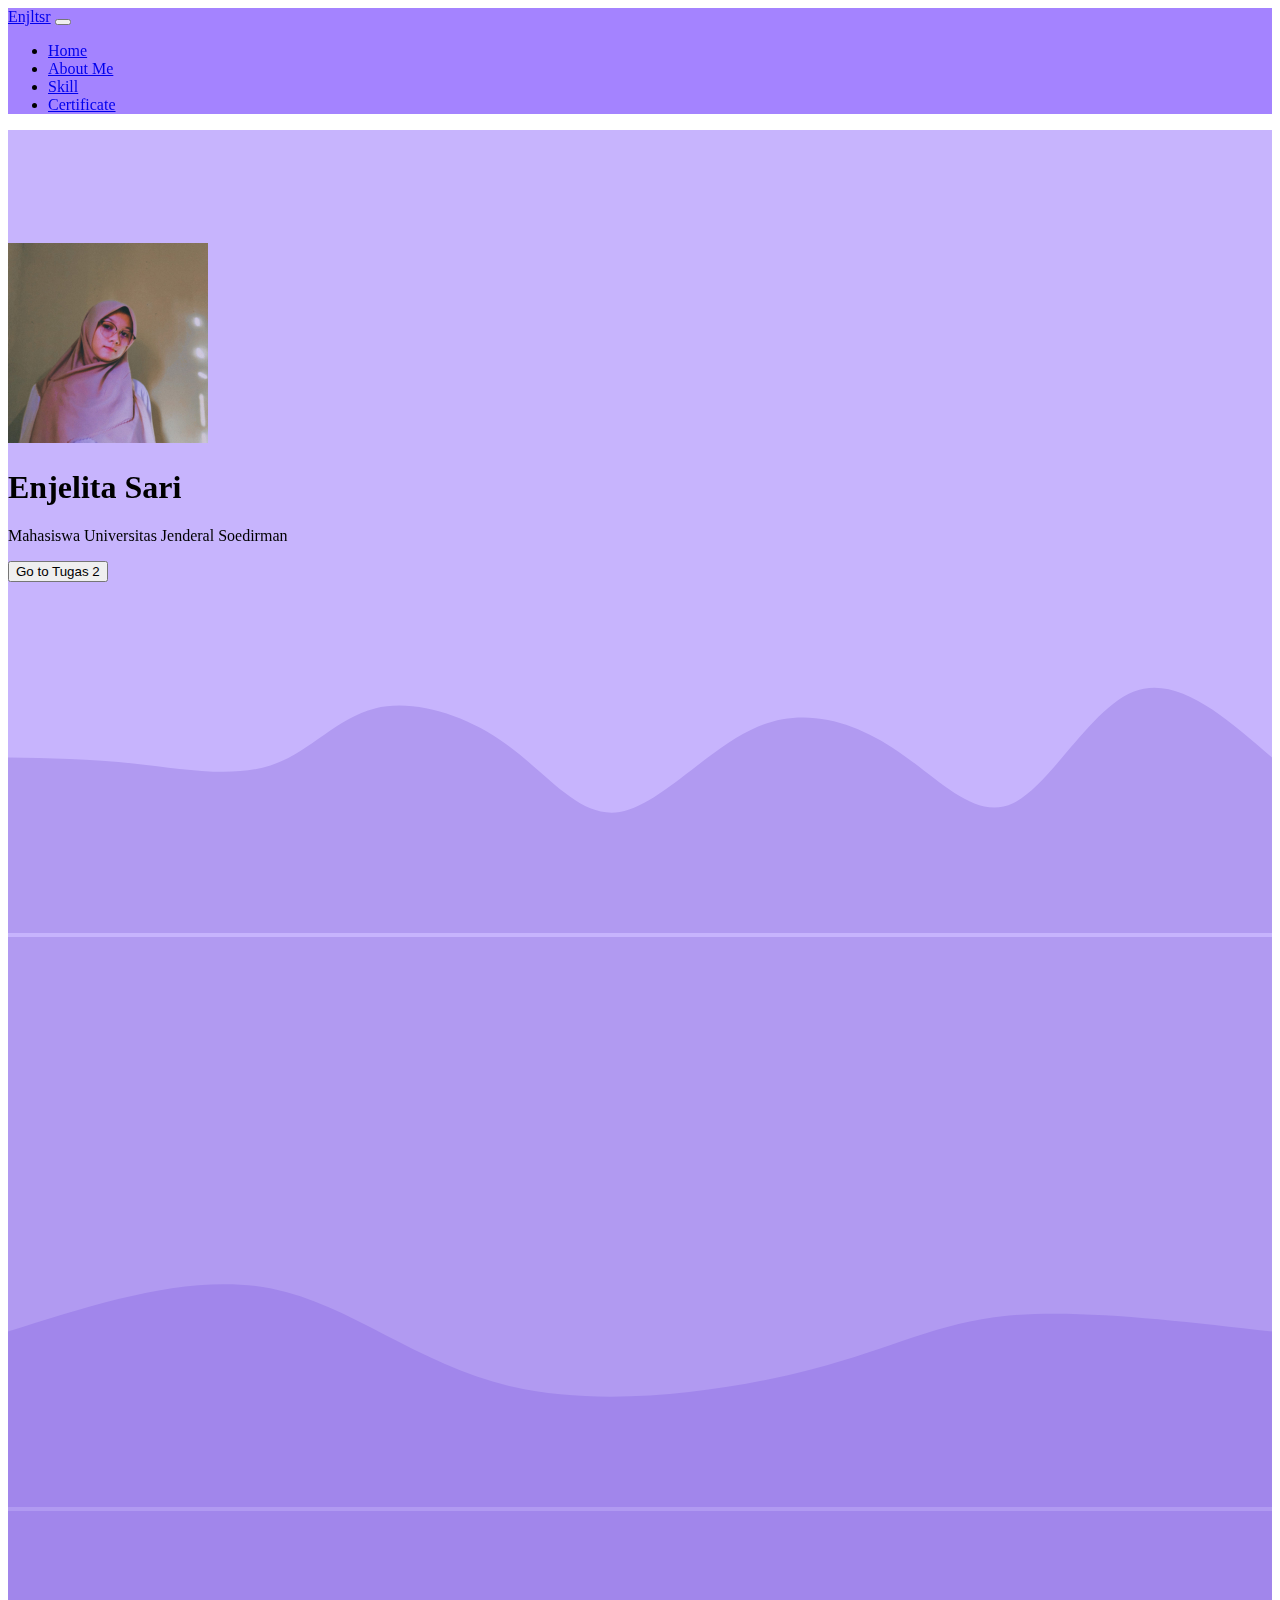
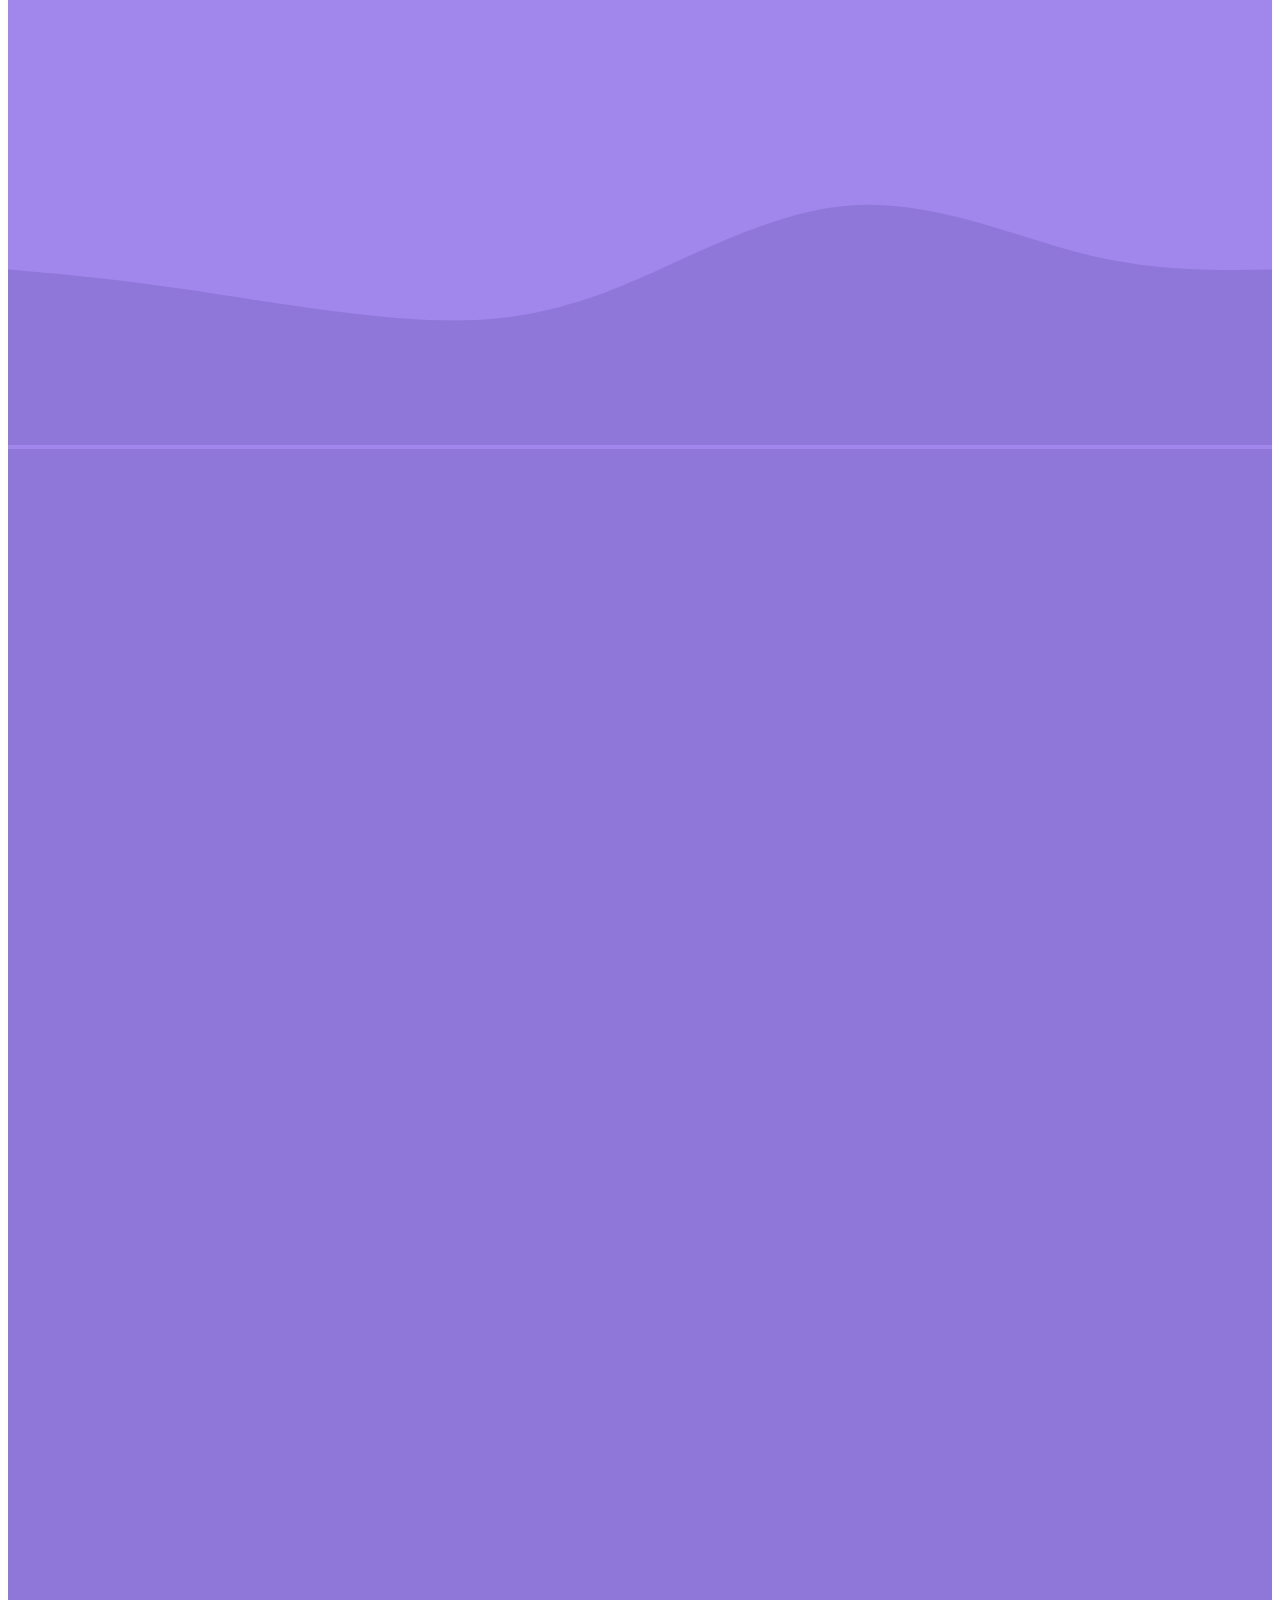
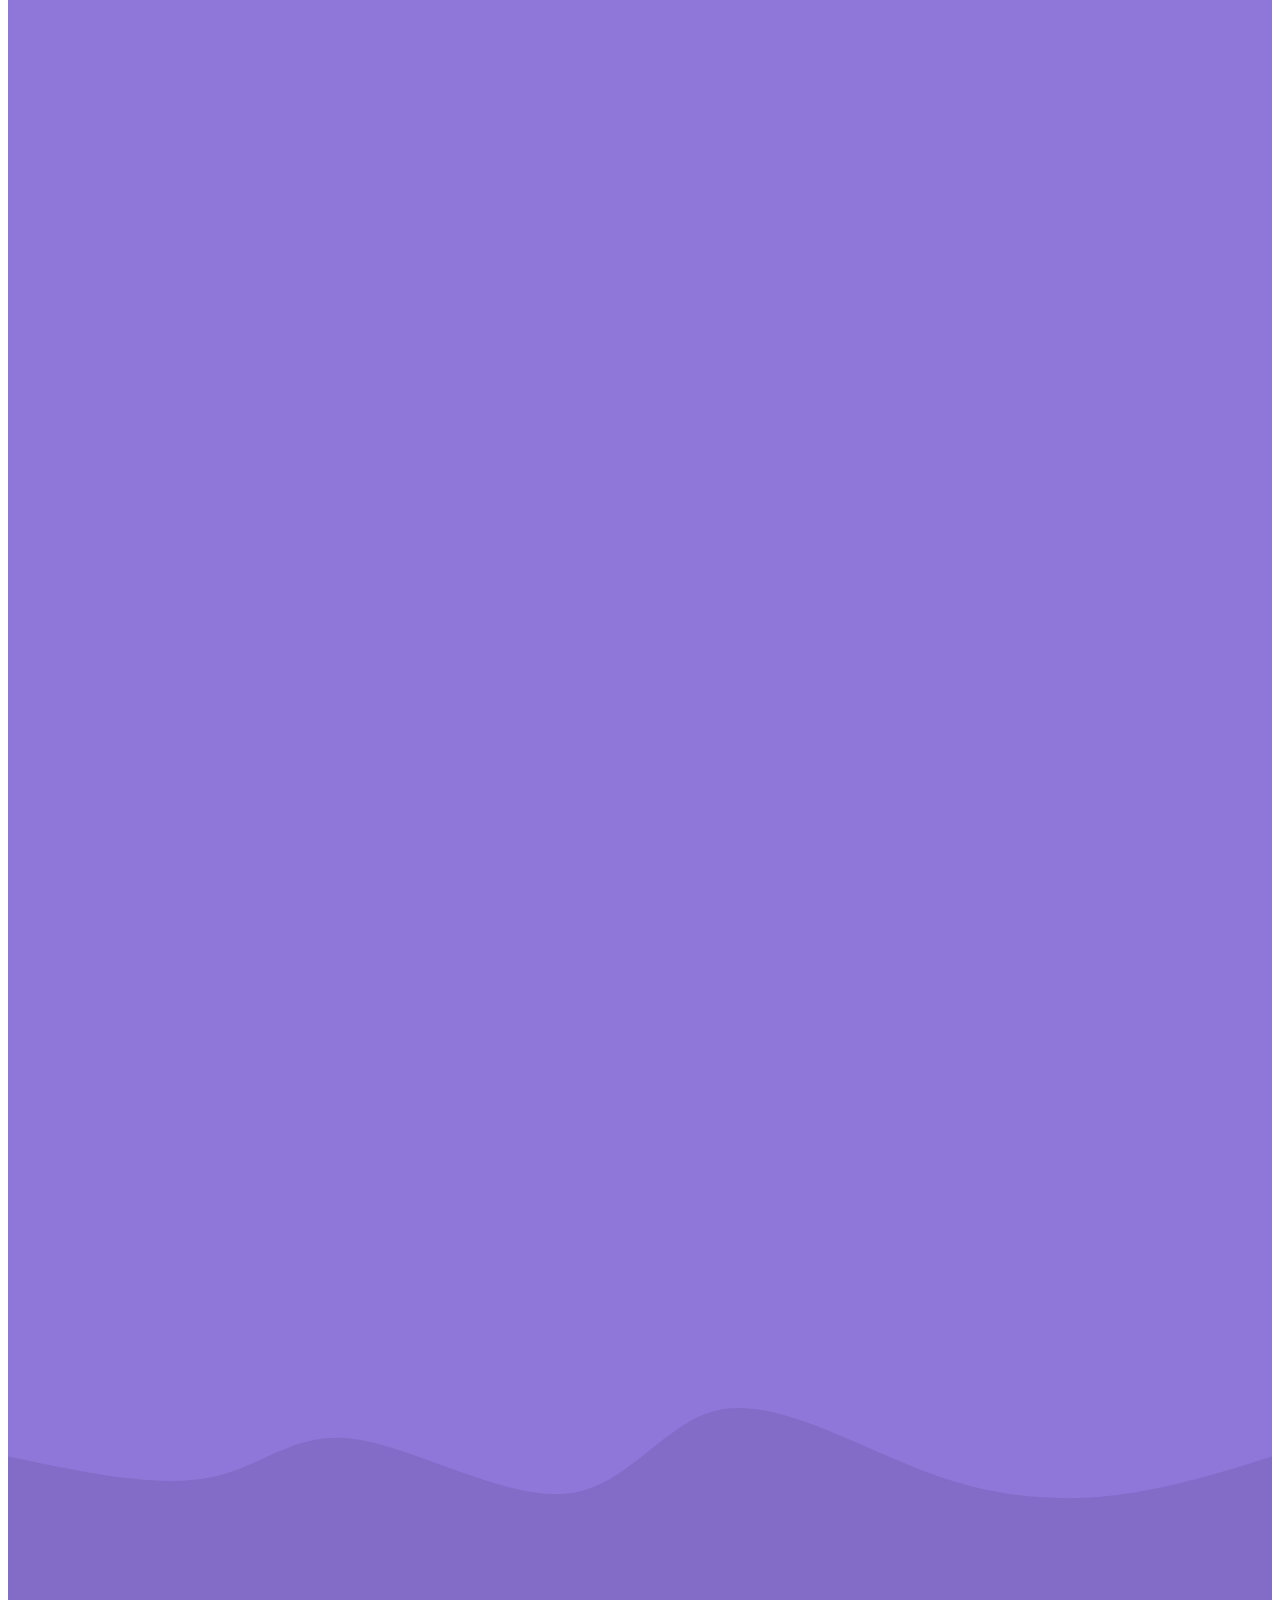
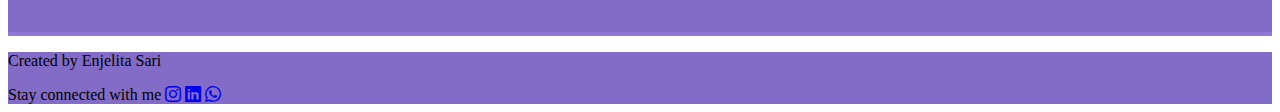
==== commit 0e24907a: "Update index.html" ====
--- a/index.html
+++ b/index.html
@@ -52,31 +52,42 @@
       <img src="enjel.jpeg" alt="Enjelita" width="200" class="rounded-circle img-thumbnail" data-aos="fade-in" data-aos-duration="3000"/>
       <h1 class="display-4" data-aos="fade-out" data-aos-duration="3000" data-aos-delay="200">Enjelita Sari</h1>
       <p class="lead" data-aos="fade-out" data-aos-duration="3000" data-aos-delay="400">Mahasiswa Universitas Jenderal Soedirman</p>
-      <svg width="100%" height="100%" id="svg" viewBox="0 0 1440 400" xmlns="http://www.w3.org/2000/svg" class="transition duration-300 ease-in-out delay-150"><style>
-        .path-0{
-          animation:pathAnim-0 4s;
-          animation-timing-function: linear;
-          animation-iteration-count: infinite;
-        }
-        @keyframes pathAnim-0{
-          0%{
-            d: path("M 0,400 C 0,400 0,200 0,200 C 84.87942287873582,217.92785984197872 169.75884575747165,235.8557196839574 230,224 C 290.24115424252835,212.1442803160426 325.84403984884915,170.50498110614907 395,180 C 464.15596015115085,189.49501889385093 566.8649948471316,250.12435589144624 638,242 C 709.1350051528684,233.87564410855376 748.6959807626247,156.99759532806596 814,146 C 879.3040192373753,135.00240467193404 970.3510821023704,189.88526279628996 1050,219 C 1129.6489178976296,248.11473720371004 1197.8996908278941,251.46135348677427 1261,244 C 1324.1003091721059,236.53864651322573 1382.050154586053,218.26932325661286 1440,200 C 1440,200 1440,400 1440,400 Z");
-          }
-          25%{
-            d: path("M 0,400 C 0,400 0,200 0,200 C 50.577121264170415,170.8787358296118 101.15424252834083,141.75747165922363 179,145 C 256.84575747165917,148.24252834077637 361.9601511508072,183.8488491927173 430,199 C 498.0398488491928,214.1511508072827 529.0051528684302,208.84713156990725 591,195 C 652.9948471315698,181.15286843009275 746.0192373754722,158.76262452765374 816,152 C 885.9807626245278,145.23737547234626 932.9178976296805,154.10237031947784 995,152 C 1057.0821023703195,149.89762968052216 1134.3091721058054,136.82789419443492 1211,143 C 1287.6908278941946,149.17210580556508 1363.8454139470973,174.58605290278254 1440,200 C 1440,200 1440,400 1440,400 Z");
-          }
-          50%{
-            d: path("M 0,400 C 0,400 0,200 0,200 C 76.9330127104088,162.66300240467194 153.8660254208176,125.32600480934386 226,131 C 298.1339745791824,136.67399519065614 365.46891102713846,185.35898316729646 431,218 C 496.53108897286154,250.64101683270354 560.2583304706287,267.2380625214703 625,270 C 689.7416695293713,272.7619374785297 755.497767090347,261.6887667468224 815,250 C 874.502232909653,238.3112332531776 927.7506011679834,226.00687049124014 995,229 C 1062.2493988320166,231.99312950875986 1143.4998282377192,250.28375128821713 1220,248 C 1296.5001717622808,245.71624871178287 1368.2500858811404,222.85812435589145 1440,200 C 1440,200 1440,400 1440,400 Z");
-          }
-          75%{
-            d: path("M 0,400 C 0,400 0,200 0,200 C 55.88182755066987,216.8718653383717 111.76365510133974,233.74373067674338 183,245 C 254.23634489866026,256.2562693232566 340.827207145311,261.89694263139813 418,247 C 495.172792854689,232.10305736860187 562.9275163174167,196.66849879766406 630,186 C 697.0724836825833,175.33150120233594 763.4627275850224,189.4290621779457 837,190 C 910.5372724149776,190.5709378220543 991.2215733424939,177.61525249055308 1049,190 C 1106.778426657506,202.38474750944692 1141.6509790450016,240.10992785984197 1203,246 C 1264.3490209549984,251.89007214015803 1352.174510477499,225.94503607007903 1440,200 C 1440,200 1440,400 1440,400 Z");
-          }
-          100%{
-            d: path("M 0,400 C 0,400 0,200 0,200 C 84.87942287873582,217.92785984197872 169.75884575747165,235.8557196839574 230,224 C 290.24115424252835,212.1442803160426 325.84403984884915,170.50498110614907 395,180 C 464.15596015115085,189.49501889385093 566.8649948471316,250.12435589144624 638,242 C 709.1350051528684,233.87564410855376 748.6959807626247,156.99759532806596 814,146 C 879.3040192373753,135.00240467193404 970.3510821023704,189.88526279628996 1050,219 C 1129.6489178976296,248.11473720371004 1197.8996908278941,251.46135348677427 1261,244 C 1324.1003091721059,236.53864651322573 1382.050154586053,218.26932325661286 1440,200 C 1440,200 1440,400 1440,400 Z");
-          }
-        }</style><path d="M 0,400 C 0,400 0,200 0,200 C 84.87942287873582,217.92785984197872 169.75884575747165,235.8557196839574 230,224 C 290.24115424252835,212.1442803160426 325.84403984884915,170.50498110614907 395,180 C 464.15596015115085,189.49501889385093 566.8649948471316,250.12435589144624 638,242 C 709.1350051528684,233.87564410855376 748.6959807626247,156.99759532806596 814,146 C 879.3040192373753,135.00240467193404 970.3510821023704,189.88526279628996 1050,219 C 1129.6489178976296,248.11473720371004 1197.8996908278941,251.46135348677427 1261,244 C 1324.1003091721059,236.53864651322573 1382.050154586053,218.26932325661286 1440,200 C 1440,200 1440,400 1440,400 Z" stroke="none" stroke-width="0" fill="#b19af1ff" class="transition-all duration-300 ease-in-out delay-150 path-0"></path></svg>
-    </section>
+      <div class="container">
+        <div class="row">
+          <div class="col">
+            <a href="tugas2.html">
+            <button type="button" class="btn btn-outline-light" onclick="">Go to Tugas 2</button>
+          </a>
+          </div>
+        </div>
+      </div>
+      <svg width="100%" height="100%" id="svg" viewBox="0 0 1440 400" xmlns="http://www.w3.org/2000/svg" class="transition duration-300 ease-in-out delay-150"><style>
+        .path-0{
+          animation:pathAnim-0 4s;
+          animation-timing-function: linear;
+          animation-iteration-count: infinite;
+        }
+        @keyframes pathAnim-0{
+          0%{
+            d: path("M 0,400 C 0,400 0,200 0,200 C 46.445425467234145,200.6509952681805 92.89085093446829,201.301990536361 145,207 C 197.1091490655317,212.698009463639 254.88202172936104,223.44303312273652 299,209 C 343.11797827063896,194.55696687726348 373.5810621480874,154.92587697269292 418,144 C 462.4189378519126,133.07412302730708 520.7937296782892,150.85345898649183 568,185 C 615.2062703217108,219.14654101350817 651.2440191387559,269.6602870813397 697,262 C 742.7559808612441,254.33971291866033 798.230193766687,188.5053926881493 854,165 C 909.769806233313,141.4946073118507 965.8352057944962,160.3181421660631 1014,193 C 1062.1647942055038,225.6818578339369 1102.428983055328,272.2220386475984 1145,252 C 1187.571016944672,231.7779613524016 1232.448861984192,144.79370324354332 1282,125 C 1331.551138015808,105.20629675645668 1385.7755690079039,152.60314837822835 1440,200 C 1440,200 1440,400 1440,400 Z");
+          }
+          25%{
+            d: path("M 0,400 C 0,400 0,200 0,200 C 50.45769118929921,176.41390203283197 100.91538237859842,152.8278040656639 156,158 C 211.08461762140158,163.1721959343361 270.7961616749055,197.10268577017627 314,220 C 357.2038383250945,242.89731422982373 383.8999709217796,254.76145285363086 424,225 C 464.1000290782204,195.23854714636914 517.6039546379761,123.85150281530042 565,126 C 612.3960453620239,128.14849718469958 653.6842105263158,203.83253588516746 700,220 C 746.3157894736842,236.16746411483254 797.6592032567606,192.8183536440297 853,165 C 908.3407967432394,137.1816463559703 967.6789764466416,124.89404953871374 1011,147 C 1054.3210235533584,169.10595046128626 1081.6248909566732,225.6054482011155 1134,231 C 1186.3751090433268,236.3945517988845 1263.821459726665,190.68415765682414 1319,177 C 1374.178540273335,163.31584234317586 1407.0892701366674,181.65792117158793 1440,200 C 1440,200 1440,400 1440,400 Z");
+          }
+          50%{
+            d: path("M 0,400 C 0,400 0,200 0,200 C 33.45695101641597,174.66343281609346 66.91390203283194,149.32686563218695 117,163 C 167.08609796716806,176.67313436781305 233.80134288508822,229.3559702873457 295,243 C 356.1986571149118,256.6440297126543 411.88072642681533,231.24925321843034 453,230 C 494.11927357318467,228.75074678156966 520.6757514076502,251.64701683893307 567,237 C 613.3242485923498,222.35298316106693 679.4162679425839,170.1626794258373 726,168 C 772.5837320574161,165.8373205741627 799.6591768220148,213.7022654577176 838,227 C 876.3408231779852,240.2977345422824 925.9470247693571,219.0282587432922 988,190 C 1050.052975230643,160.9717412567078 1124.5527241005577,124.18469956911363 1177,140 C 1229.4472758994423,155.81530043088637 1259.842078828412,224.23294298025326 1300,243 C 1340.157921171588,261.76705701974674 1390.078960585794,230.88352850987337 1440,200 C 1440,200 1440,400 1440,400 Z");
+          }
+          75%{
+            d: path("M 0,400 C 0,400 0,200 0,200 C 36.82568928599751,197.19346268735626 73.65137857199502,194.38692537471252 129,208 C 184.34862142800498,221.61307462528748 258.2201749980174,251.6457611885062 304,233 C 349.7798250019826,214.3542388114938 367.46792143593535,147.0300298712628 408,138 C 448.53207856406465,128.9699701287372 511.90813925824114,178.23411932644268 572,188 C 632.0918607417589,197.76588067355732 688.8995215311004,168.0334928229665 738,161 C 787.1004784688996,153.9665071770335 828.4937746173572,169.63190938169132 873,162 C 917.5062253826428,154.36809061830868 965.1253799994713,123.43886965026832 1016,141 C 1066.8746200005287,158.56113034973168 1121.0047053847575,224.61261201723545 1172,223 C 1222.9952946152425,221.38738798276455 1270.855798461498,152.1106822807899 1315,137 C 1359.144201538502,121.88931771921013 1399.572100769251,160.94465885960506 1440,200 C 1440,200 1440,400 1440,400 Z");
+          }
+          100%{
+            d: path("M 0,400 C 0,400 0,200 0,200 C 46.445425467234145,200.6509952681805 92.89085093446829,201.301990536361 145,207 C 197.1091490655317,212.698009463639 254.88202172936104,223.44303312273652 299,209 C 343.11797827063896,194.55696687726348 373.5810621480874,154.92587697269292 418,144 C 462.4189378519126,133.07412302730708 520.7937296782892,150.85345898649183 568,185 C 615.2062703217108,219.14654101350817 651.2440191387559,269.6602870813397 697,262 C 742.7559808612441,254.33971291866033 798.230193766687,188.5053926881493 854,165 C 909.769806233313,141.4946073118507 965.8352057944962,160.3181421660631 1014,193 C 1062.1647942055038,225.6818578339369 1102.428983055328,272.2220386475984 1145,252 C 1187.571016944672,231.7779613524016 1232.448861984192,144.79370324354332 1282,125 C 1331.551138015808,105.20629675645668 1385.7755690079039,152.60314837822835 1440,200 C 1440,200 1440,400 1440,400 Z");
+          }
+        }</style><path d="M 0,400 C 0,400 0,200 0,200 C 46.445425467234145,200.6509952681805 92.89085093446829,201.301990536361 145,207 C 197.1091490655317,212.698009463639 254.88202172936104,223.44303312273652 299,209 C 343.11797827063896,194.55696687726348 373.5810621480874,154.92587697269292 418,144 C 462.4189378519126,133.07412302730708 520.7937296782892,150.85345898649183 568,185 C 615.2062703217108,219.14654101350817 651.2440191387559,269.6602870813397 697,262 C 742.7559808612441,254.33971291866033 798.230193766687,188.5053926881493 854,165 C 909.769806233313,141.4946073118507 965.8352057944962,160.3181421660631 1014,193 C 1062.1647942055038,225.6818578339369 1102.428983055328,272.2220386475984 1145,252 C 1187.571016944672,231.7779613524016 1232.448861984192,144.79370324354332 1282,125 C 1331.551138015808,105.20629675645668 1385.7755690079039,152.60314837822835 1440,200 C 1440,200 1440,400 1440,400 Z" stroke="none" stroke-width="0" fill="#b19af1ff" class="transition-all duration-300 ease-in-out delay-150 path-0"></path></svg>
+      </section>
     <!-- Akhir Jumbotron -->
+
+
 
     <!-- About -->
     <section id="about" style="background-color: #b19af1">
@@ -94,33 +105,33 @@
           </div>
           <div class="col-md-4" data-aos="fade-left"
           data-aos-duration="3000" data-aos-delay="500">
-            Saya mengikuti organisasi Himpunan Mahasiswa Informatika (HMIF) Universitas Jenderal Soedirman bagian divisi Keilmuan dan Teknologi. Saya diberi tugas untuk menjalankan sebuah program kerja Workshop Machine Learning
-          </div>
-        </div>
-      </div>
-      <svg width="100%" height="100%" id="svg" viewBox="0 0 1440 400" xmlns="http://www.w3.org/2000/svg" class="transition duration-300 ease-in-out delay-150"><style>
-        .path-0{
-          animation:pathAnim-0 4s;
-          animation-timing-function: linear;
-          animation-iteration-count: infinite;
-        }
-        @keyframes pathAnim-0{
-          0%{
-            d: path("M 0,400 C 0,400 0,200 0,200 C 98.12440191387557,247.63636363636363 196.24880382775115,295.27272727272725 306,270 C 415.75119617224885,244.72727272727272 537.1291866028708,146.54545454545453 629,150 C 720.8708133971292,153.45454545454547 783.2344497607655,258.54545454545456 863,263 C 942.7655502392345,267.45454545454544 1039.933014354067,171.27272727272725 1139,144 C 1238.066985645933,116.72727272727273 1339.0334928229665,158.36363636363637 1440,200 C 1440,200 1440,400 1440,400 Z");
-          }
-          25%{
-            d: path("M 0,400 C 0,400 0,200 0,200 C 69.35885167464116,176.98564593301433 138.71770334928232,153.97129186602868 243,160 C 347.2822966507177,166.02870813397132 486.4880382775119,201.10047846889955 592,216 C 697.5119617224881,230.89952153110045 769.33014354067,225.6267942583732 871,237 C 972.66985645933,248.3732057416268 1104.1913875598086,276.39234449760767 1204,273 C 1303.8086124401914,269.60765550239233 1371.9043062200958,234.80382775119617 1440,200 C 1440,200 1440,400 1440,400 Z");
-          }
-          50%{
-            d: path("M 0,400 C 0,400 0,200 0,200 C 77.95215311004787,172.57416267942585 155.90430622009575,145.14832535885168 244,156 C 332.09569377990425,166.85167464114832 430.334928229665,215.98086124401917 530,214 C 629.665071770335,212.01913875598083 730.755980861244,158.92822966507174 841,142 C 951.244019138756,125.07177033492825 1070.641148325359,144.3062200956938 1172,160 C 1273.358851674641,175.6937799043062 1356.6794258373207,187.8468899521531 1440,200 C 1440,200 1440,400 1440,400 Z");
-          }
-          75%{
-            d: path("M 0,400 C 0,400 0,200 0,200 C 83.17703349282297,216.39234449760764 166.35406698564594,232.78468899521528 269,232 C 371.64593301435406,231.21531100478472 493.7607655502393,213.25358851674645 600,216 C 706.2392344497607,218.74641148325355 796.6028708133972,242.20095693779902 888,238 C 979.3971291866028,233.79904306220098 1071.8277511961721,201.94258373205741 1164,191 C 1256.1722488038279,180.05741626794259 1348.0861244019138,190.0287081339713 1440,200 C 1440,200 1440,400 1440,400 Z");
-          }
-          100%{
-            d: path("M 0,400 C 0,400 0,200 0,200 C 98.12440191387557,247.63636363636363 196.24880382775115,295.27272727272725 306,270 C 415.75119617224885,244.72727272727272 537.1291866028708,146.54545454545453 629,150 C 720.8708133971292,153.45454545454547 783.2344497607655,258.54545454545456 863,263 C 942.7655502392345,267.45454545454544 1039.933014354067,171.27272727272725 1139,144 C 1238.066985645933,116.72727272727273 1339.0334928229665,158.36363636363637 1440,200 C 1440,200 1440,400 1440,400 Z");
-          }
-        }</style><path d="M 0,400 C 0,400 0,200 0,200 C 98.12440191387557,247.63636363636363 196.24880382775115,295.27272727272725 306,270 C 415.75119617224885,244.72727272727272 537.1291866028708,146.54545454545453 629,150 C 720.8708133971292,153.45454545454547 783.2344497607655,258.54545454545456 863,263 C 942.7655502392345,267.45454545454544 1039.933014354067,171.27272727272725 1139,144 C 1238.066985645933,116.72727272727273 1339.0334928229665,158.36363636363637 1440,200 C 1440,200 1440,400 1440,400 Z" stroke="none" stroke-width="0" fill="#a186ebff" class="transition-all duration-300 ease-in-out delay-150 path-0"></path></svg>
+            Saya mengikuti organisasi Himpunan Mahasiswa Informatika Universitas Jenderal Soedirman bagian divisi Keilmuan dan Teknologi. Saya diberi tugas untuk menjalankan sebuah program kerja Workshop Machine Learning
+          </div>
+        </div>
+      </div>
+      <svg width="100%" height="100%" id="svg" viewBox="0 0 1440 400" xmlns="http://www.w3.org/2000/svg" class="transition duration-300 ease-in-out delay-150"><style>
+        .path-0{
+          animation:pathAnim-0 4s;
+          animation-timing-function: linear;
+          animation-iteration-count: infinite;
+        }
+        @keyframes pathAnim-0{
+          0%{
+            d: path("M 0,400 C 0,400 0,200 0,200 C 104.69856459330143,166.51674641148327 209.39712918660285,133.0334928229665 300,151 C 390.60287081339715,168.9665071770335 467.11004784689,238.38277511961724 575,263 C 682.88995215311,287.61722488038276 822.1626794258373,267.43540669856463 916,243 C 1009.8373205741627,218.5645933014354 1058.2392344497607,189.8755980861244 1138,182 C 1217.7607655502393,174.1244019138756 1328.8803827751196,187.0622009569378 1440,200 C 1440,200 1440,400 1440,400 Z");
+          }
+          25%{
+            d: path("M 0,400 C 0,400 0,200 0,200 C 72.70813397129186,179.11004784688996 145.41626794258372,158.2200956937799 254,154 C 362.5837320574163,149.7799043062201 507.0430622009569,162.2296650717703 601,171 C 694.9569377990431,179.7703349282297 738.4114832535885,184.86124401913878 833,201 C 927.5885167464115,217.13875598086122 1073.311004784689,244.32535885167462 1183,246 C 1292.688995215311,247.67464114832538 1366.3444976076555,223.83732057416267 1440,200 C 1440,200 1440,400 1440,400 Z");
+          }
+          50%{
+            d: path("M 0,400 C 0,400 0,200 0,200 C 124.17224880382773,235.30143540669857 248.34449760765546,270.60287081339715 333,265 C 417.65550239234454,259.39712918660285 462.7942583732058,212.88995215311002 560,208 C 657.2057416267942,203.11004784688998 806.4784688995214,239.8373205741627 915,234 C 1023.5215311004786,228.1626794258373 1091.2918660287082,179.76076555023923 1172,167 C 1252.7081339712918,154.23923444976077 1346.3540669856459,177.1196172248804 1440,200 C 1440,200 1440,400 1440,400 Z");
+          }
+          75%{
+            d: path("M 0,400 C 0,400 0,200 0,200 C 109.48325358851676,190.79425837320574 218.96650717703352,181.58851674641147 301,183 C 383.0334928229665,184.41148325358853 437.6172248803829,196.44019138755985 542,205 C 646.3827751196171,213.55980861244015 800.5645933014353,218.65071770334924 915,206 C 1029.4354066985647,193.34928229665076 1104.1244019138758,162.95693779904306 1185,159 C 1265.8755980861242,155.04306220095694 1352.9377990430621,177.52153110047846 1440,200 C 1440,200 1440,400 1440,400 Z");
+          }
+          100%{
+            d: path("M 0,400 C 0,400 0,200 0,200 C 104.69856459330143,166.51674641148327 209.39712918660285,133.0334928229665 300,151 C 390.60287081339715,168.9665071770335 467.11004784689,238.38277511961724 575,263 C 682.88995215311,287.61722488038276 822.1626794258373,267.43540669856463 916,243 C 1009.8373205741627,218.5645933014354 1058.2392344497607,189.8755980861244 1138,182 C 1217.7607655502393,174.1244019138756 1328.8803827751196,187.0622009569378 1440,200 C 1440,200 1440,400 1440,400 Z");
+          }
+        }</style><path d="M 0,400 C 0,400 0,200 0,200 C 104.69856459330143,166.51674641148327 209.39712918660285,133.0334928229665 300,151 C 390.60287081339715,168.9665071770335 467.11004784689,238.38277511961724 575,263 C 682.88995215311,287.61722488038276 822.1626794258373,267.43540669856463 916,243 C 1009.8373205741627,218.5645933014354 1058.2392344497607,189.8755980861244 1138,182 C 1217.7607655502393,174.1244019138756 1328.8803827751196,187.0622009569378 1440,200 C 1440,200 1440,400 1440,400 Z" stroke="none" stroke-width="0" fill="#a186ebff" class="transition-all duration-300 ease-in-out delay-150 path-0"></path></svg>
     </section>
     <!-- Akhir about -->
 
@@ -137,7 +148,7 @@
           <div class="col" data-aos="fade-up"
           data-aos-anchor-placement="top-bottom" data-aos-duration="3000">
             Saya memiliki beberapa keahlian yaitu menguasai dasar bahasa pemrogramman C, C++, SQL, dan Java. Saya juga dapat melakukan public speaking dengan baik dan dapat berbicara dalam beberapa bahasa seperti Bahasa Jawa, Bahasa
-            Indonesia, dan Bahasa Inggris, saya juga dapat sedikit berkomunikasi dengan menggunakan Bahasa Jepang dan Bahasa Korea dan masih dalam tahap pengembangan.
+            Indonesia, Bahasa Inggris, dan saya bisa berkomunikasi Bahasa Jepang dan Bahasa Korea dan masih dalam tahap pengembangan.
           </div>
         </div>
       </div>
@@ -252,6 +263,7 @@
       Stay connected with me 
       <a href="https://Instagram.com/enjltsr_" target="_blank"><i class="bi bi-instagram text-white"></i></a>
       <a href="https://www.linkedin.com/in/enjelita-sari-278476196" target="_blank"><i class="bi bi-linkedin text-white"></i></a>
+      <a href="https://wa.me/6285700432044" target="_blank"><i class="bi bi-whatsapp text-white"></i></i></a>
     </footer>
     <!-- akhir footer -->
 
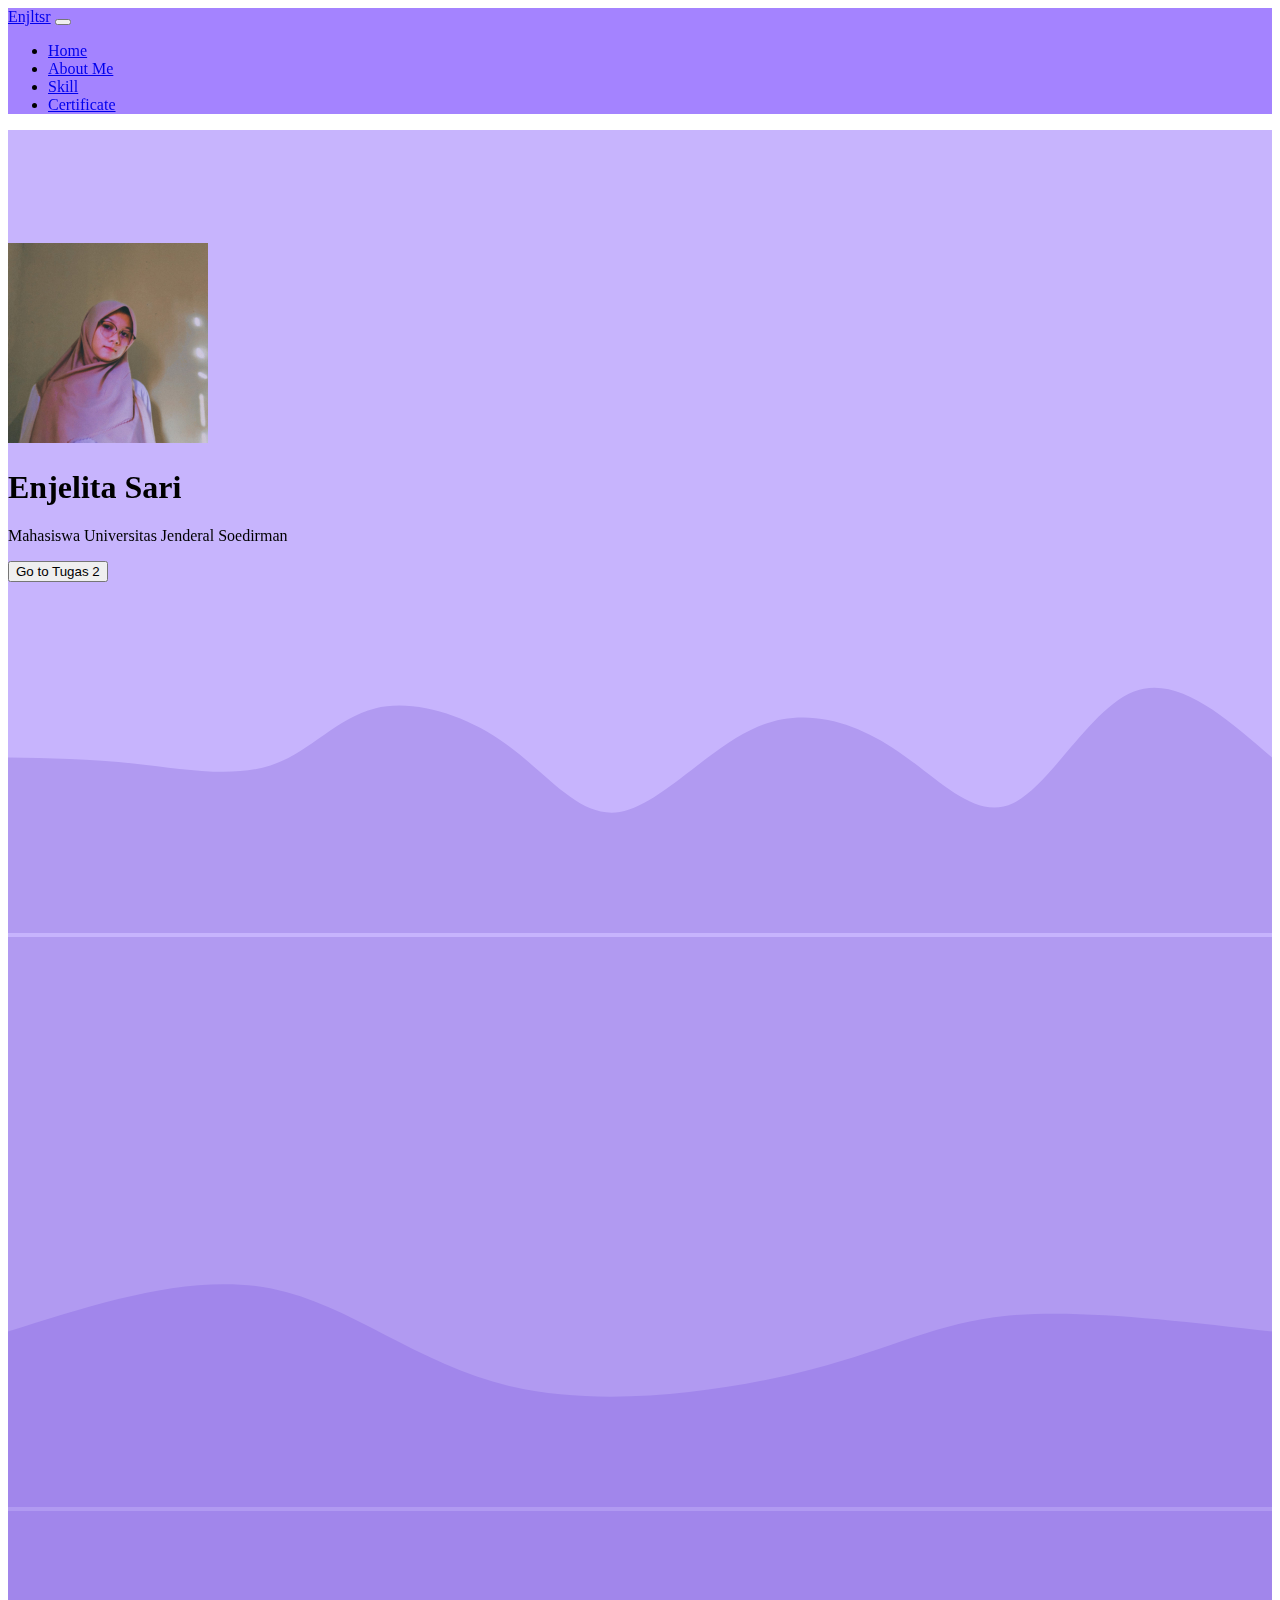
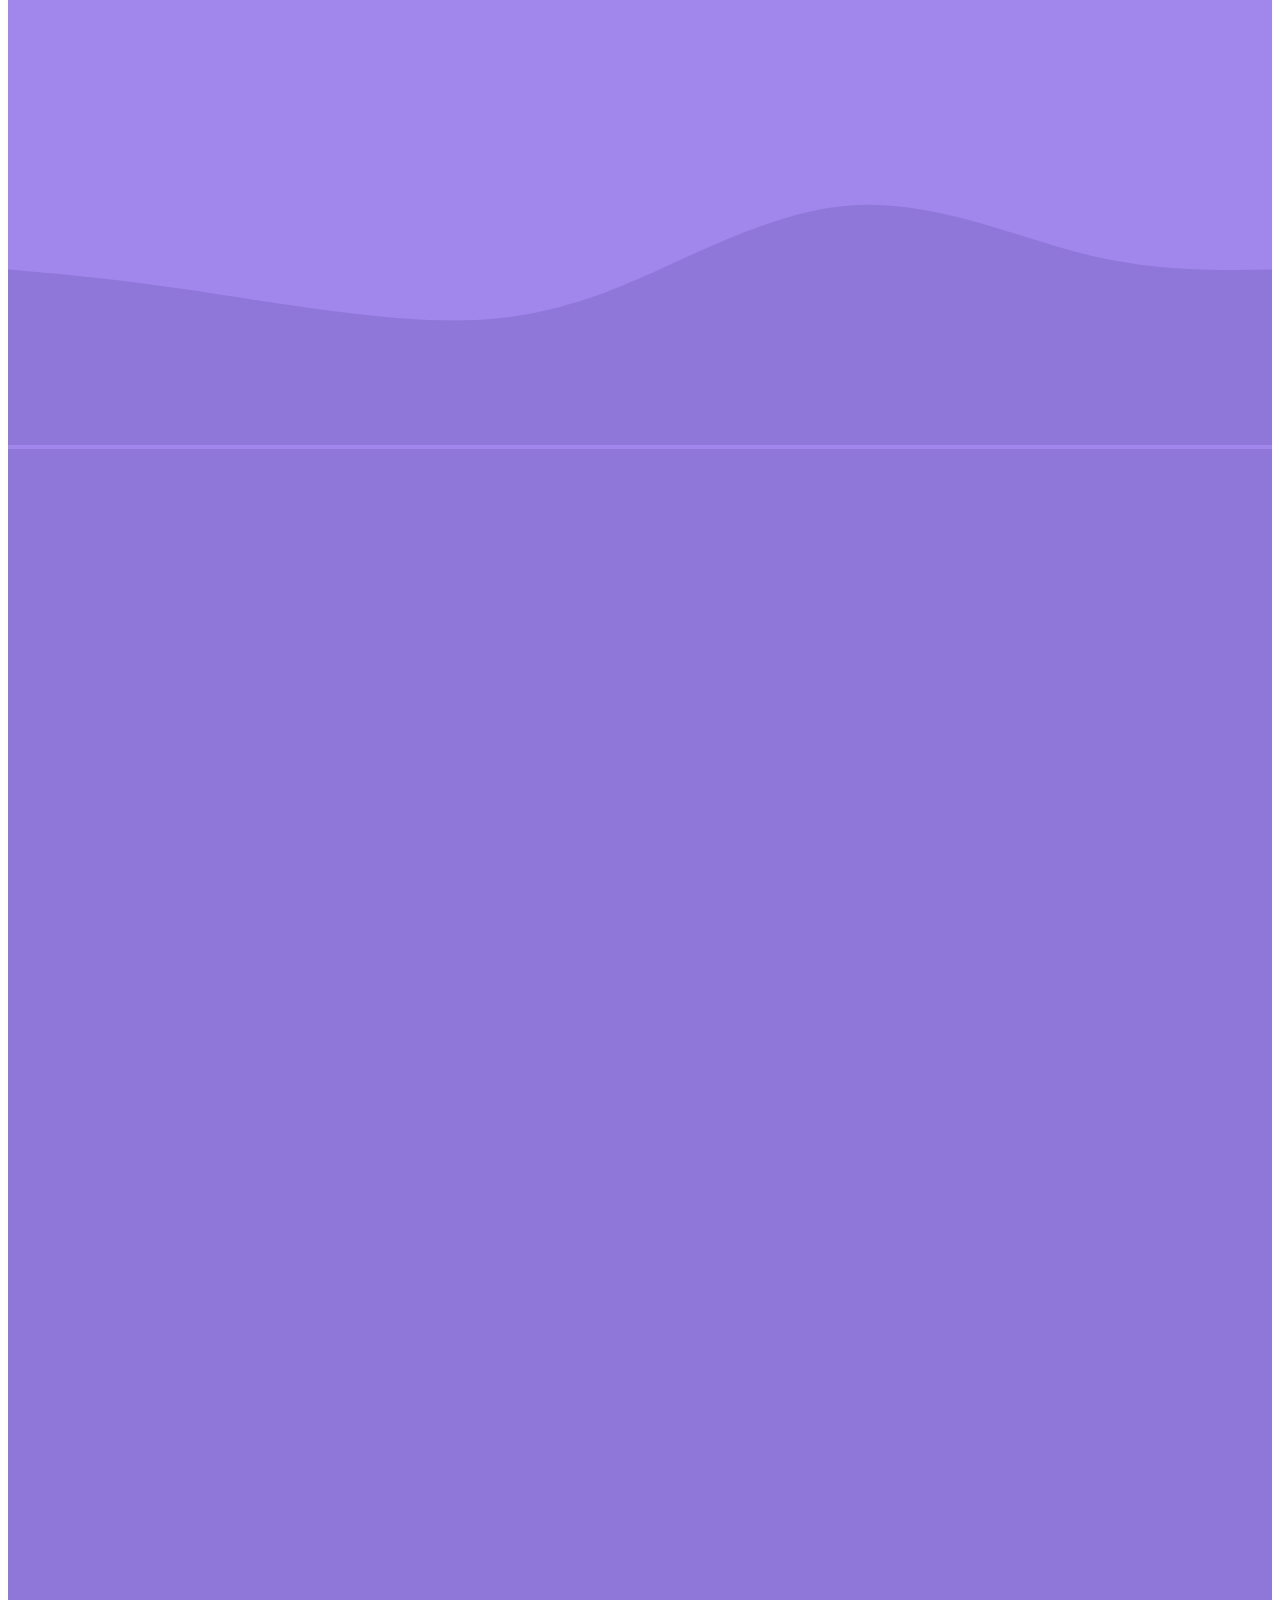
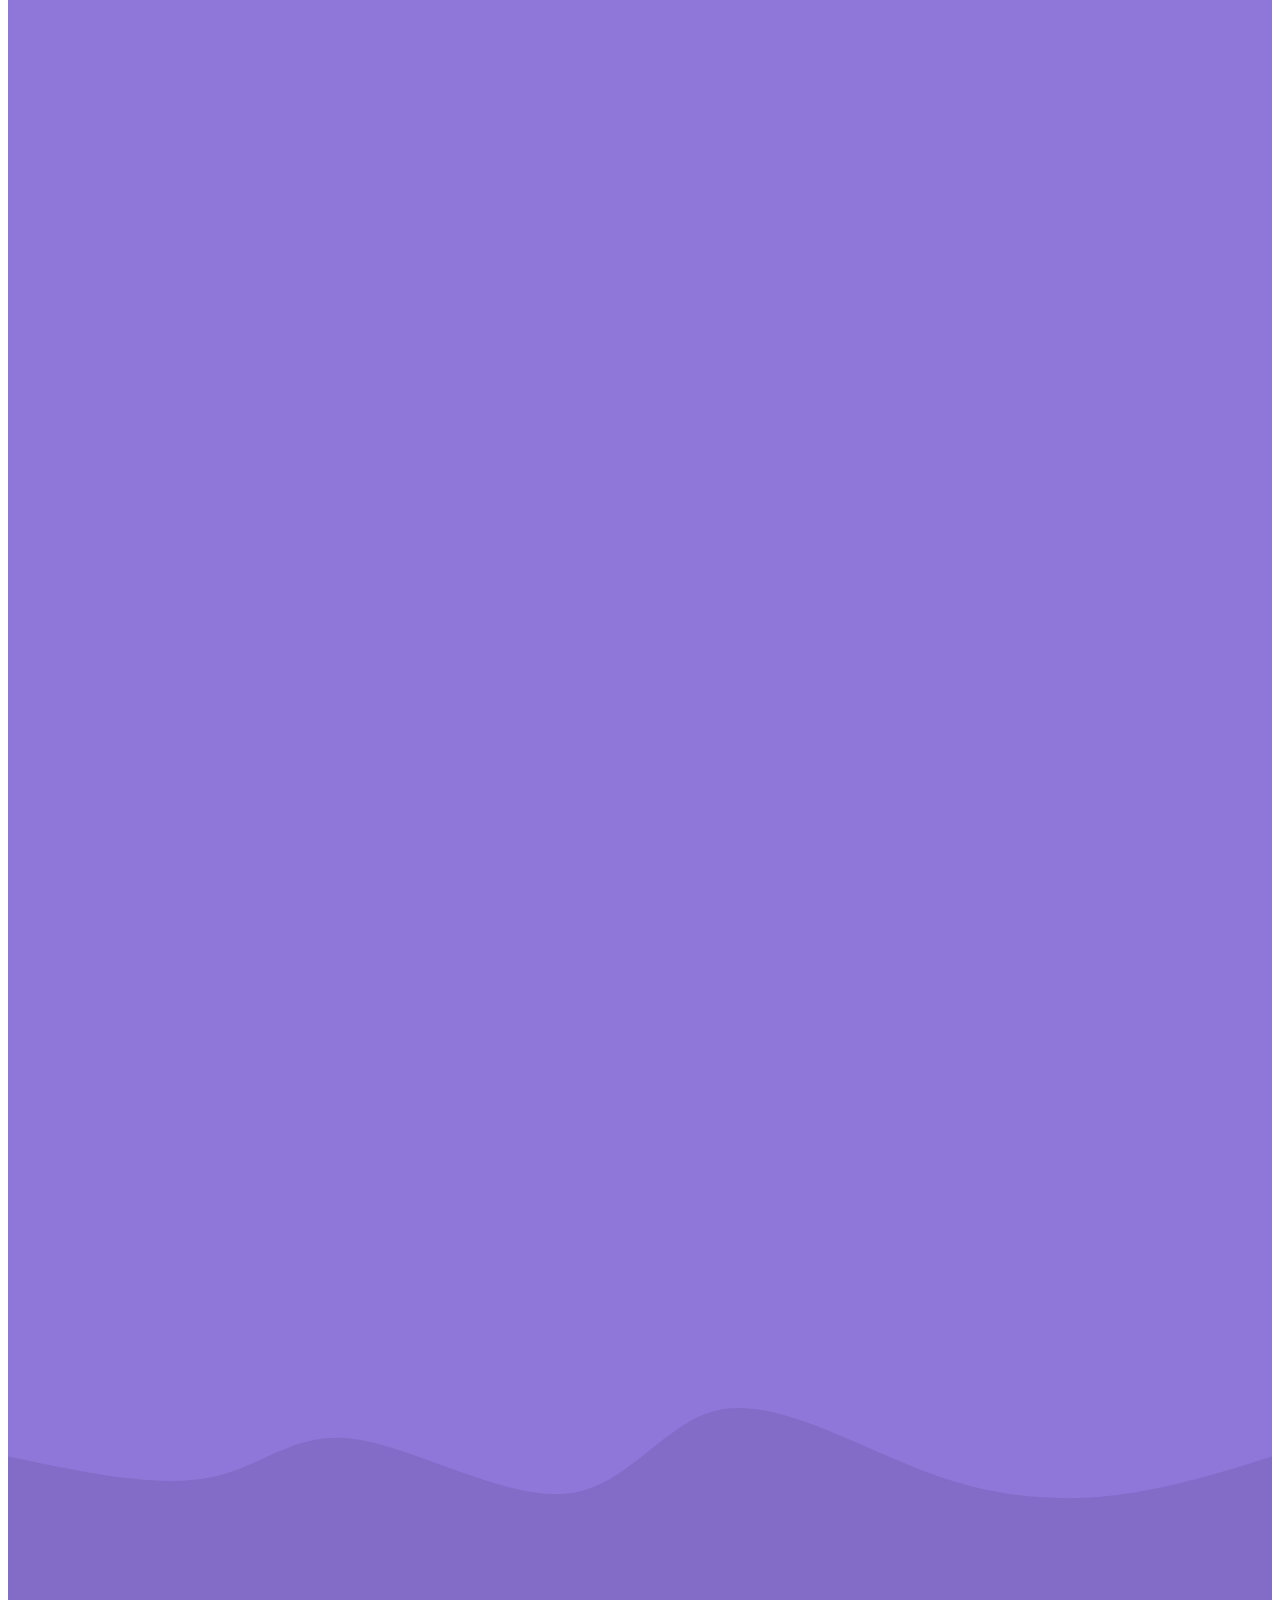
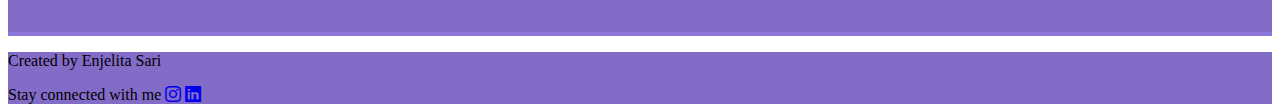
==== commit a5196e1c: "Update index.html" ====
--- a/index.html
+++ b/index.html
@@ -263,7 +263,6 @@
       Stay connected with me 
       <a href="https://Instagram.com/enjltsr_" target="_blank"><i class="bi bi-instagram text-white"></i></a>
       <a href="https://www.linkedin.com/in/enjelita-sari-278476196" target="_blank"><i class="bi bi-linkedin text-white"></i></a>
-      <a href="https://wa.me/6285700432044" target="_blank"><i class="bi bi-whatsapp text-white"></i></i></a>
     </footer>
     <!-- akhir footer -->
 
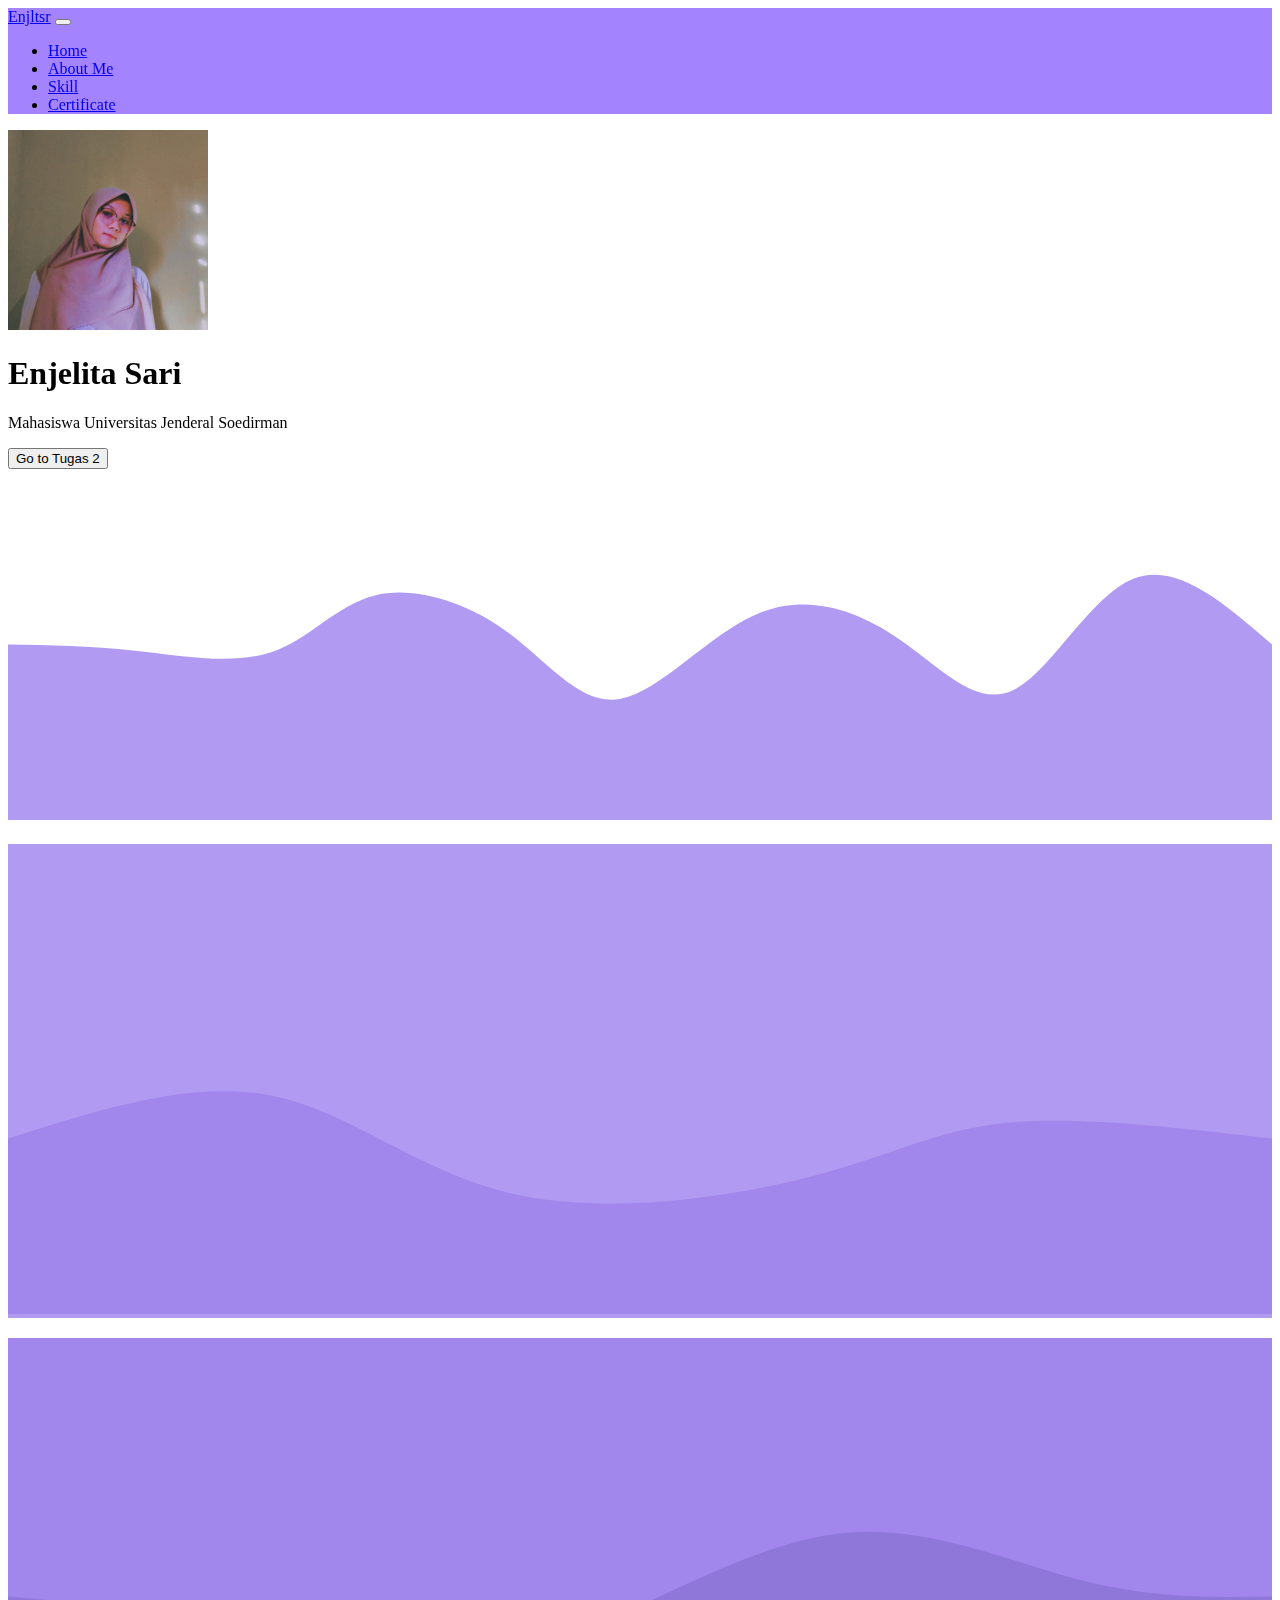
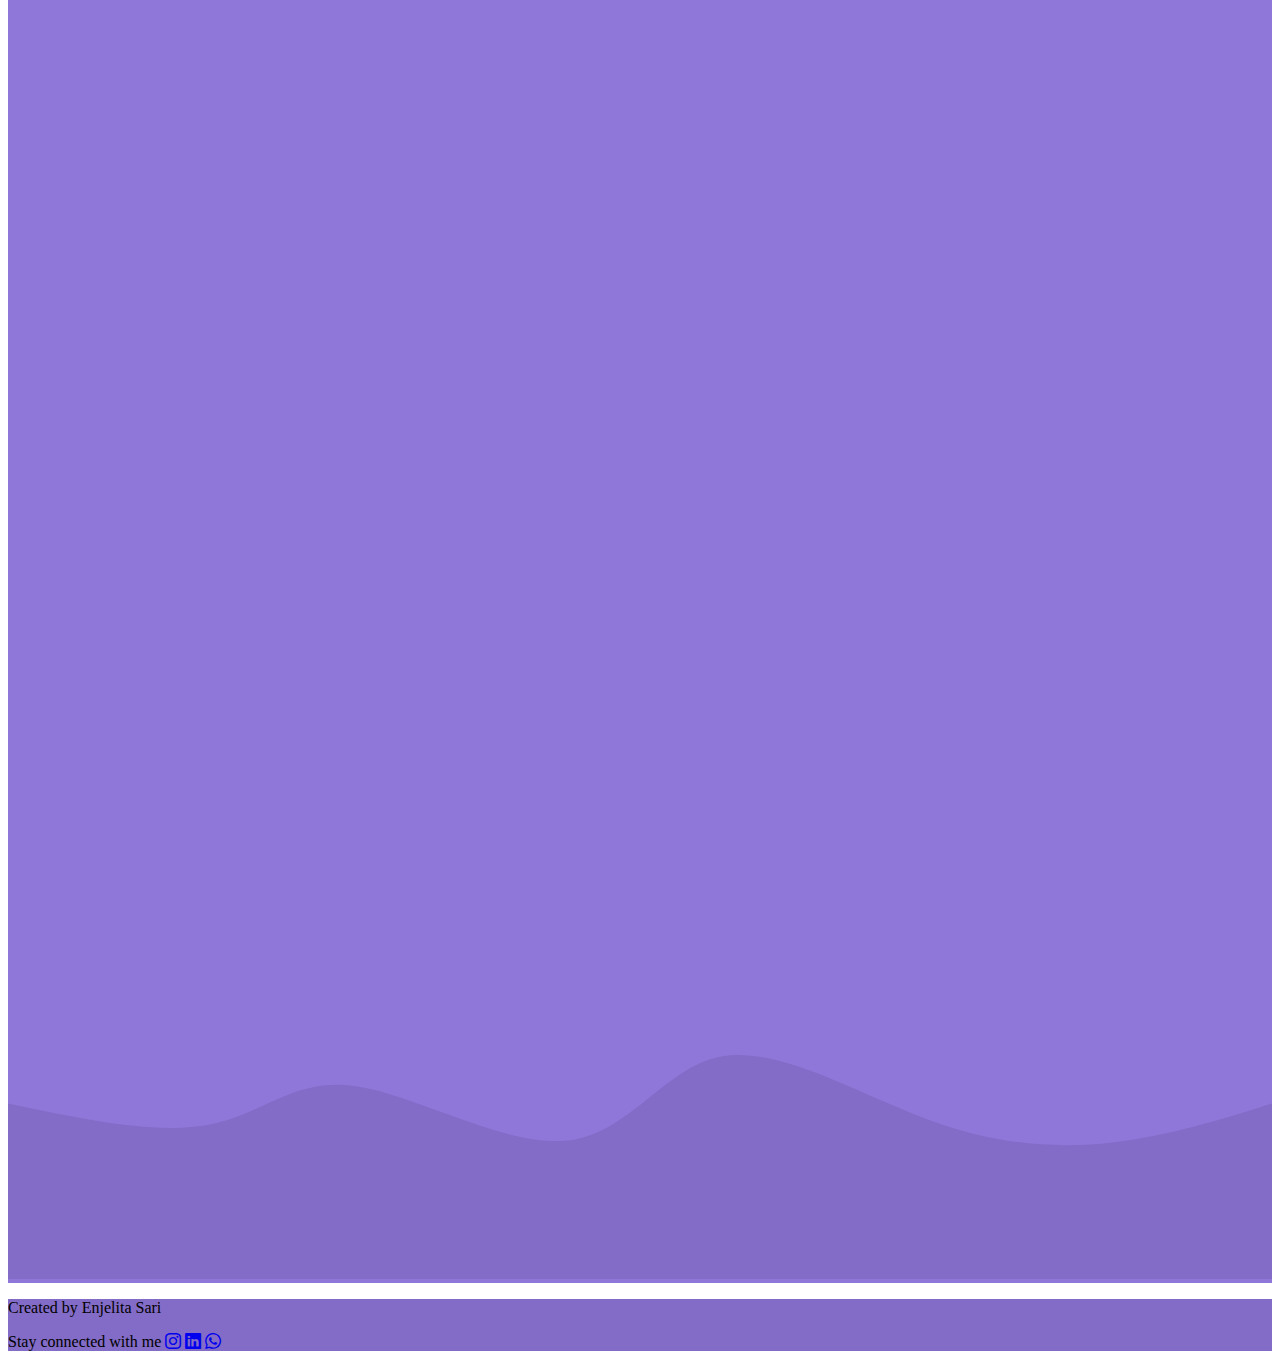
==== commit d13184ab: "Add files via upload" ====
--- a/index.html
+++ b/index.html
@@ -263,6 +263,7 @@
       Stay connected with me 
       <a href="https://Instagram.com/enjltsr_" target="_blank"><i class="bi bi-instagram text-white"></i></a>
       <a href="https://www.linkedin.com/in/enjelita-sari-278476196" target="_blank"><i class="bi bi-linkedin text-white"></i></a>
+      <a href="https://wa.me/6285700432044" target="_blank"><i class="bi bi-whatsapp text-white"></i></i></a>
     </footer>
     <!-- akhir footer -->
 
@@ -273,4 +274,4 @@
   
     <script src="https://cdn.jsdelivr.net/npm/bootstrap@5.1.3/dist/js/bootstrap.bundle.min.js" integrity="sha384-ka7Sk0Gln4gmtz2MlQnikT1wXgYsOg+OMhuP+IlRH9sENBO0LRn5q+8nbTov4+1p" crossorigin="anonymous"></script>
   </body>
-</html>
+</html>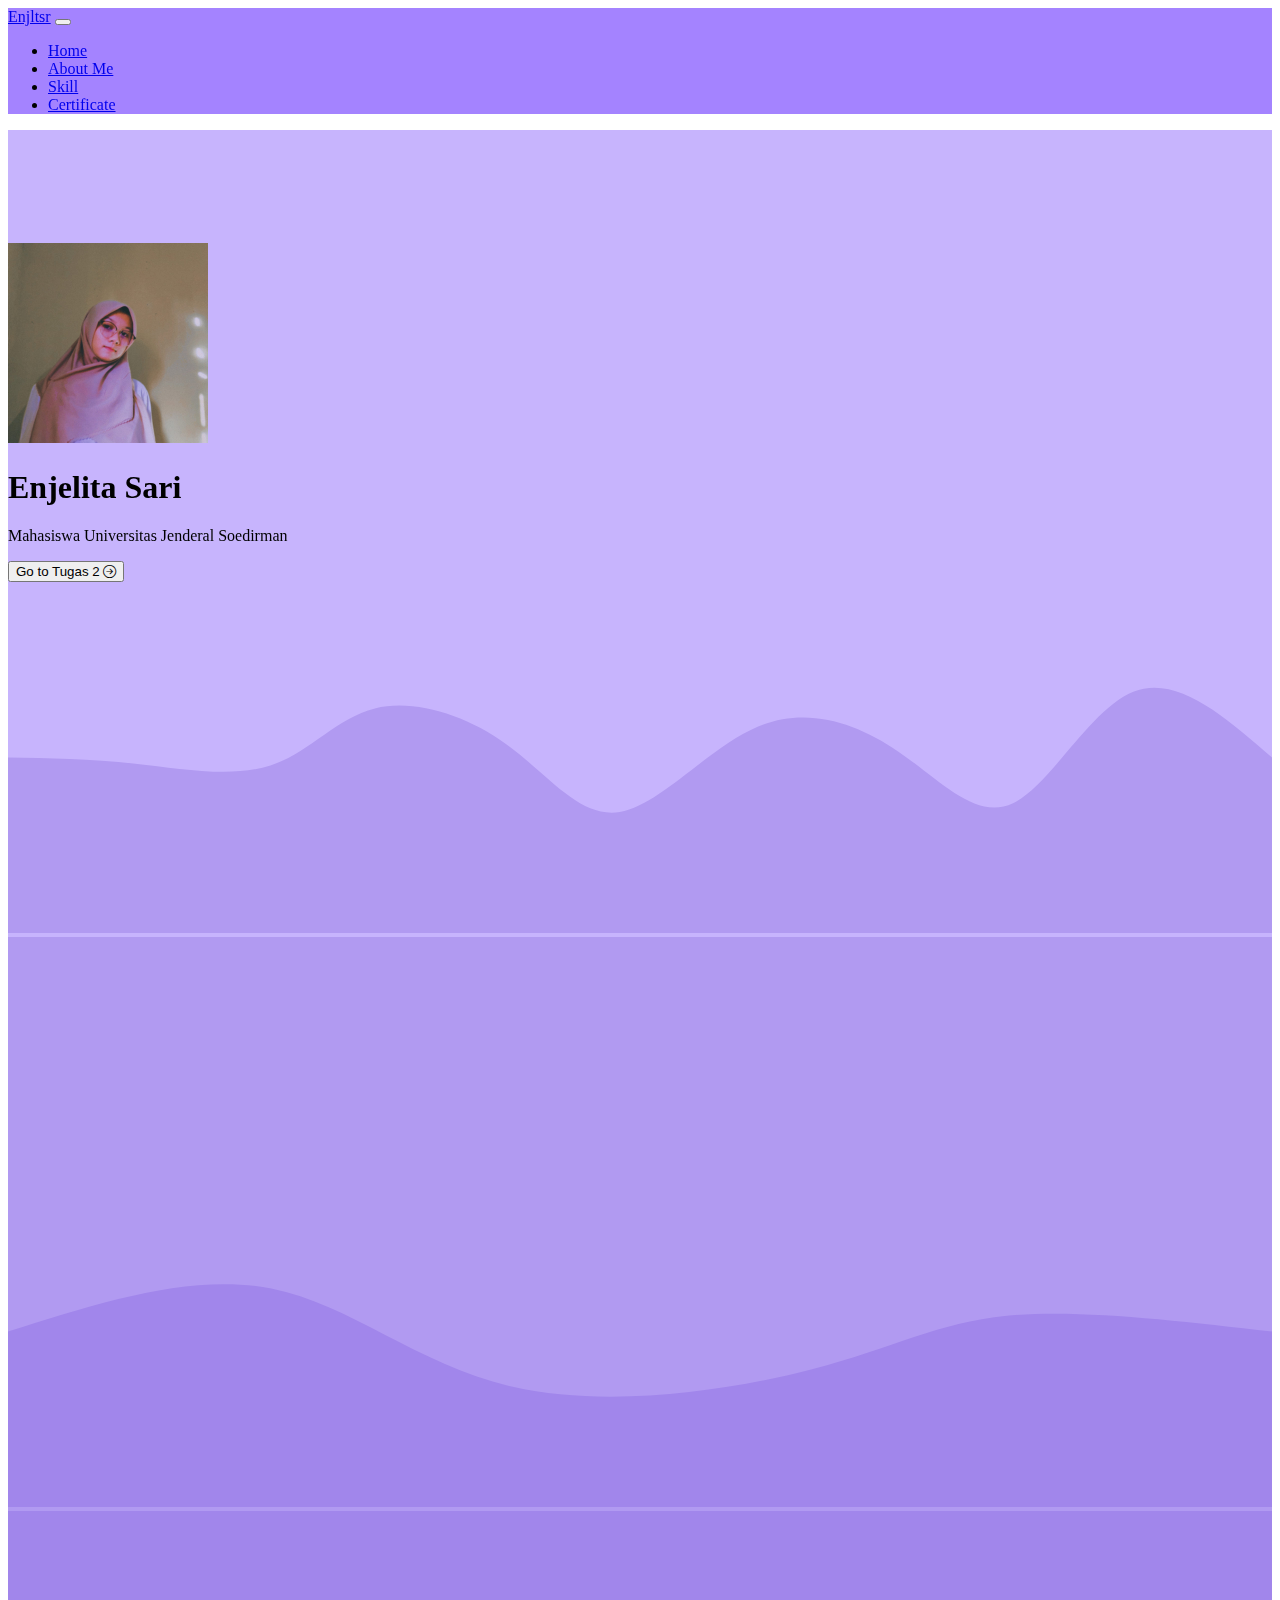
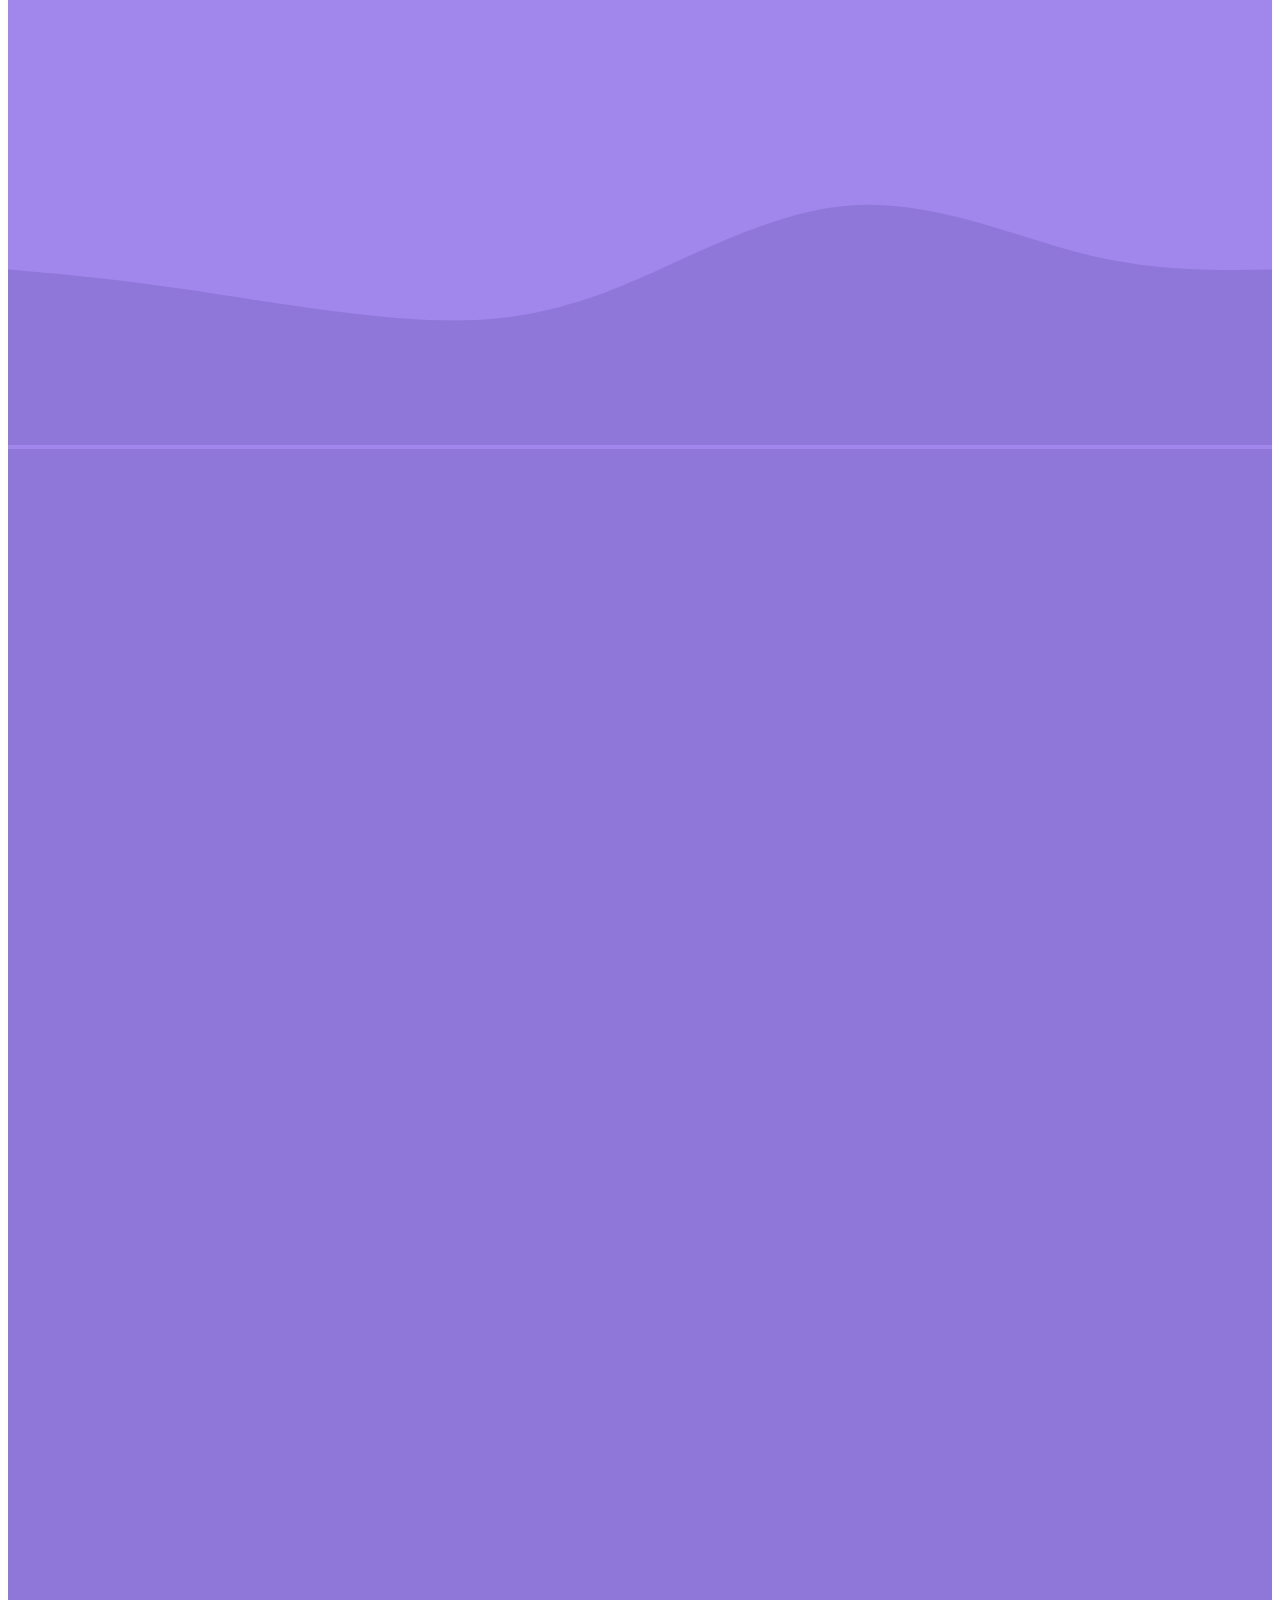
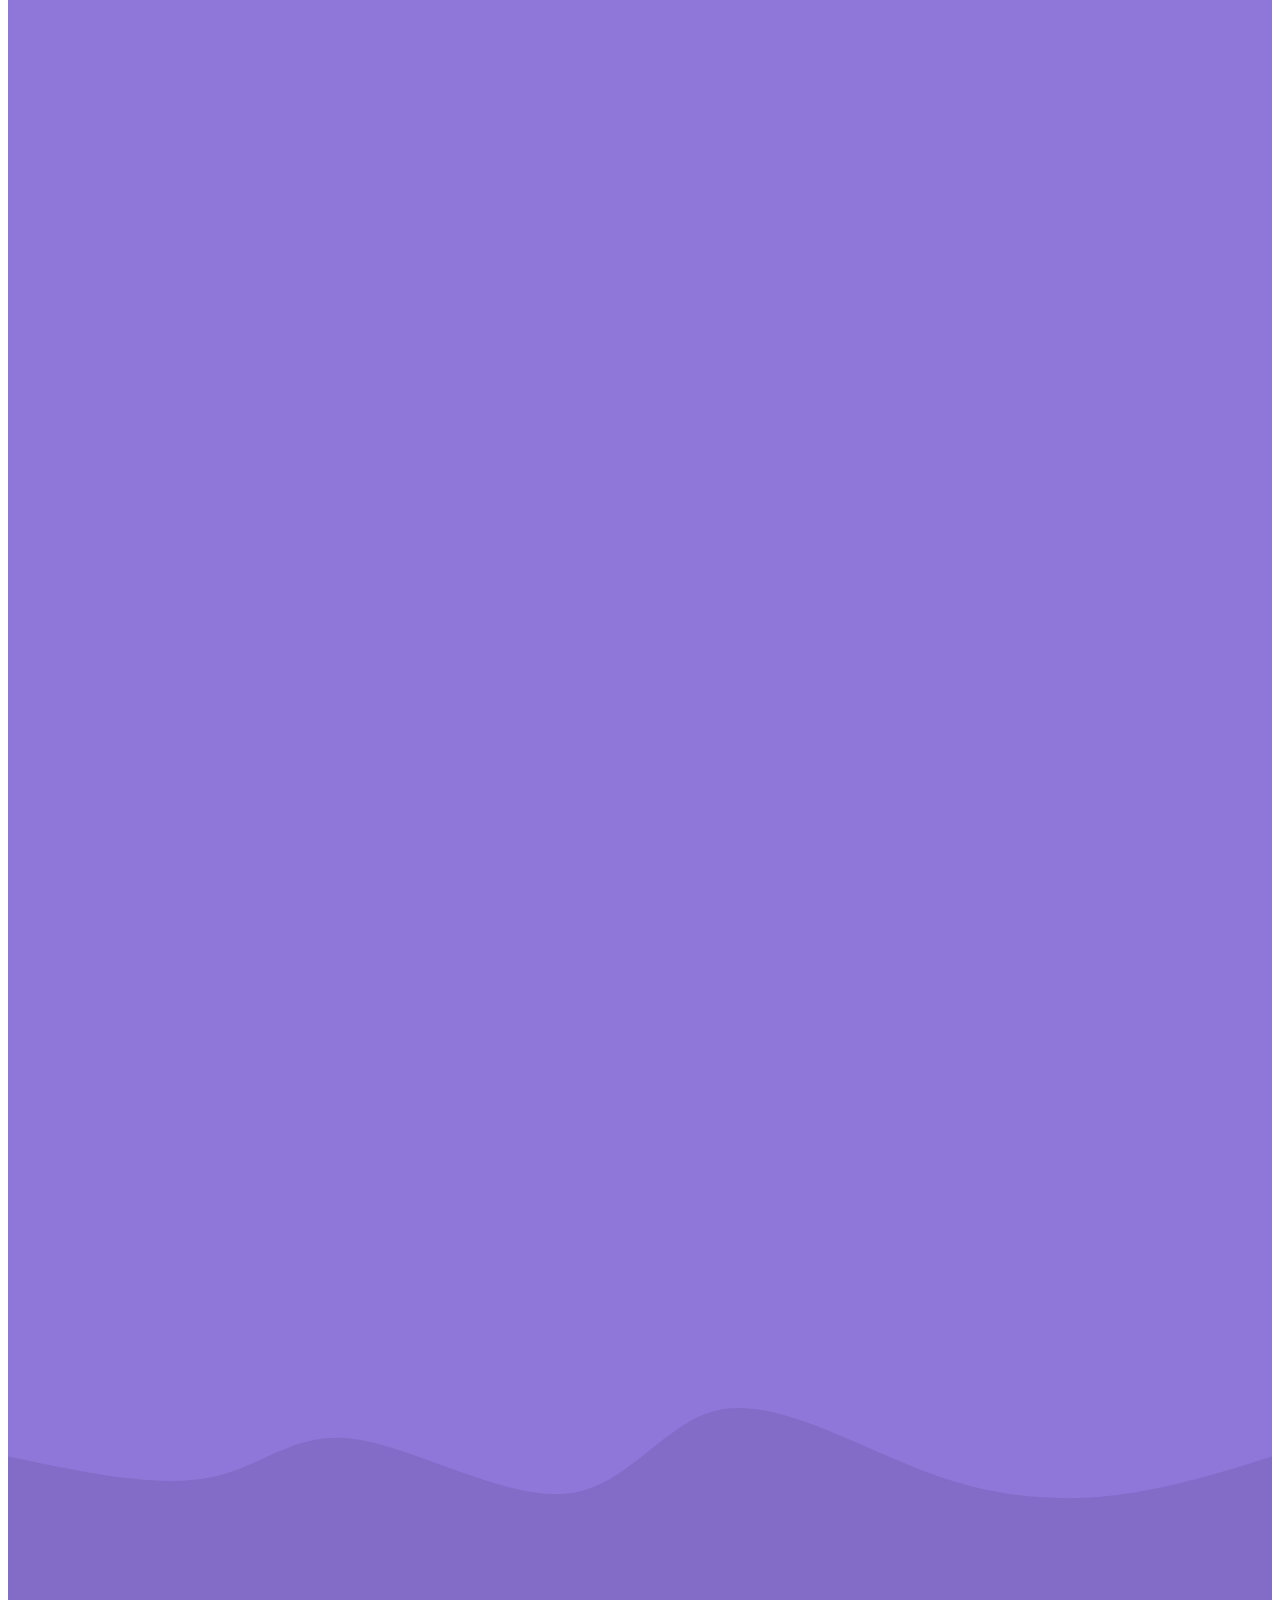
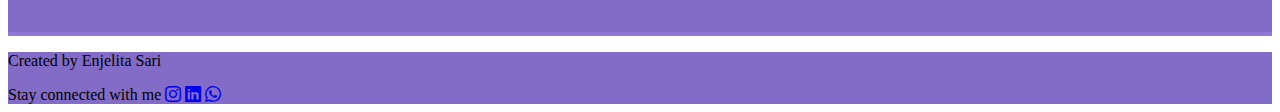
==== commit 2b8efb88: "Update index.html" ====
--- a/index.html
+++ b/index.html
@@ -56,7 +56,7 @@
         <div class="row">
           <div class="col">
             <a href="tugas2.html">
-            <button type="button" class="btn btn-outline-light" onclick="">Go to Tugas 2</button>
+            <button type="button" class="btn btn-outline-light" onclick="">Go to Tugas 2 <i class="bi bi-arrow-right-circle"></i></button>
           </a>
           </div>
         </div>
@@ -274,4 +274,4 @@
   
     <script src="https://cdn.jsdelivr.net/npm/bootstrap@5.1.3/dist/js/bootstrap.bundle.min.js" integrity="sha384-ka7Sk0Gln4gmtz2MlQnikT1wXgYsOg+OMhuP+IlRH9sENBO0LRn5q+8nbTov4+1p" crossorigin="anonymous"></script>
   </body>
-</html>+</html>
--- a/style.css
+++ b/style.css
@@ -0,0 +1,17 @@
+.jumbotron {
+  padding-top: 3cm;
+  background-color: #c7b4fd;
+}
+section {
+  padding-top: 5rem;
+}
+
+.bg {
+  position: relative;
+  background: url("wave.svg");
+  width: 100vw;
+  height: 100vh;
+  background-size: cover;
+  background-repeat: no-repeat;
+  background-position: center;
+}
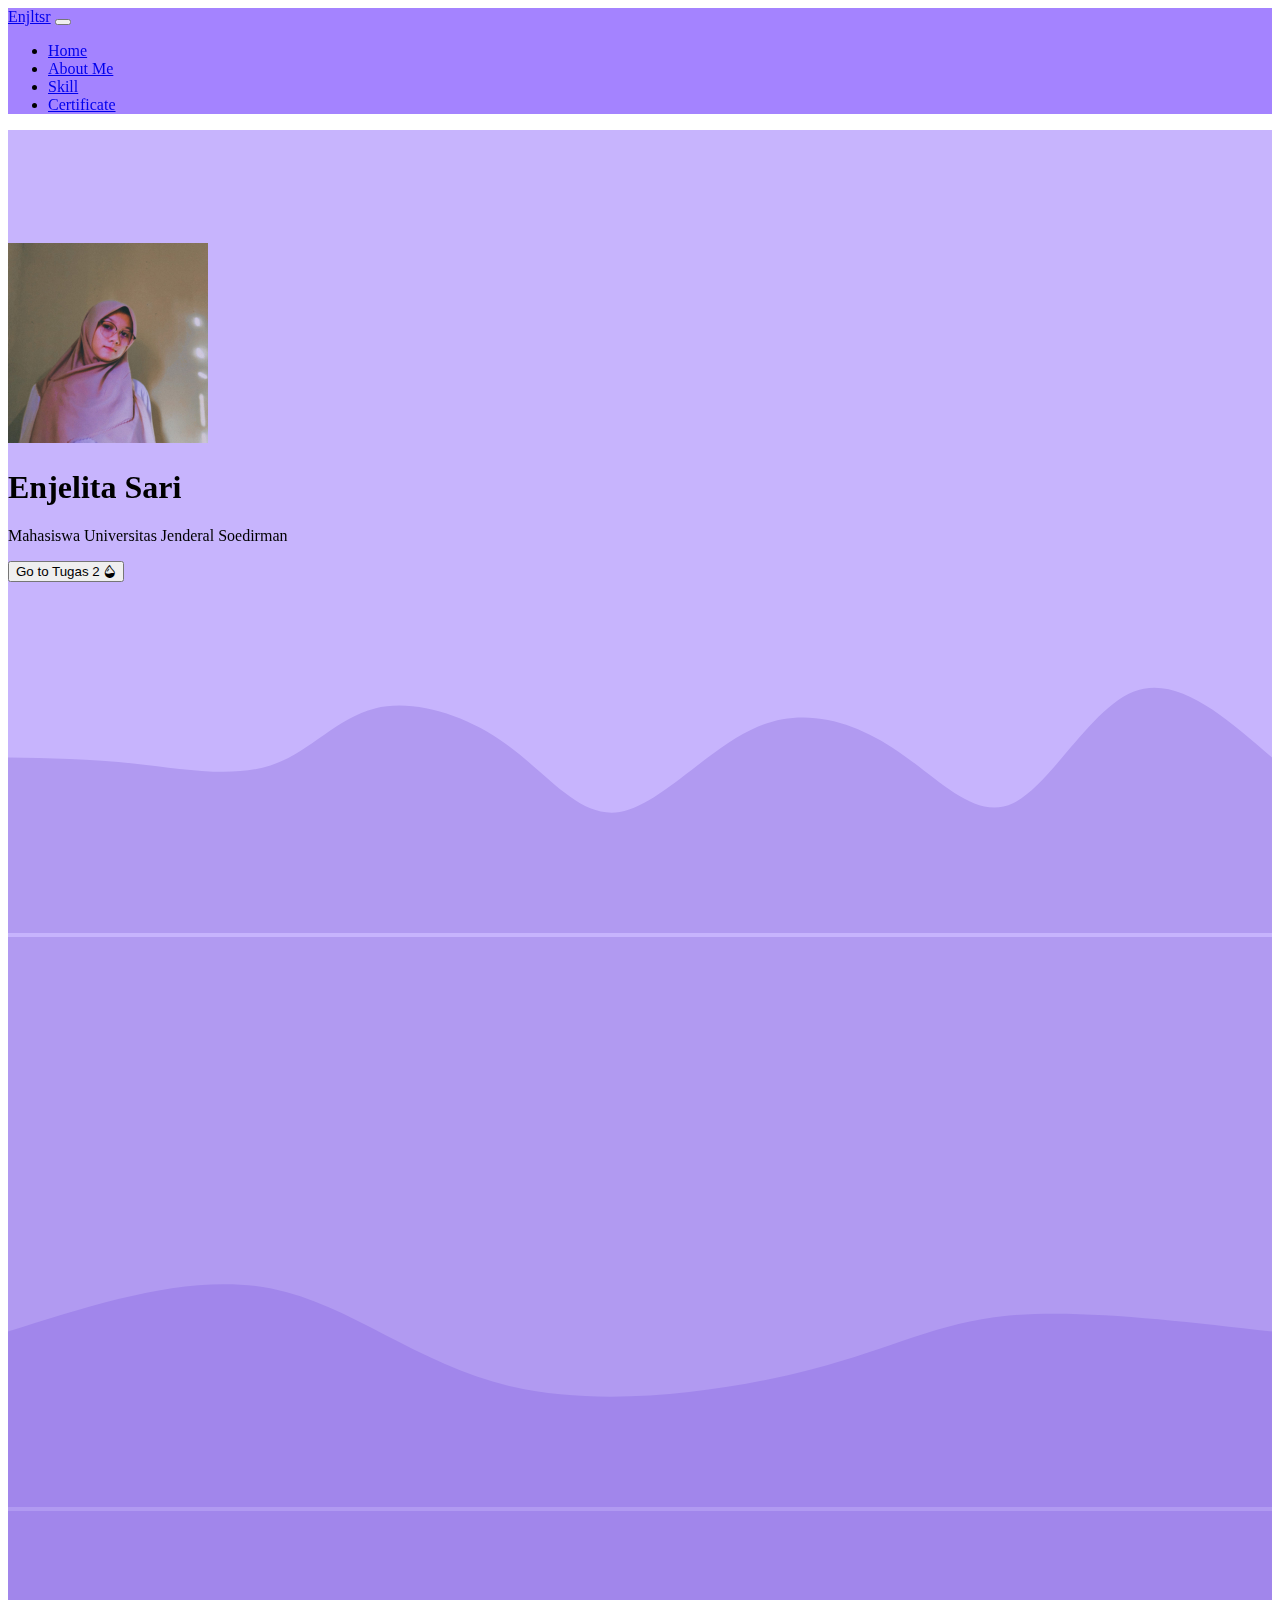
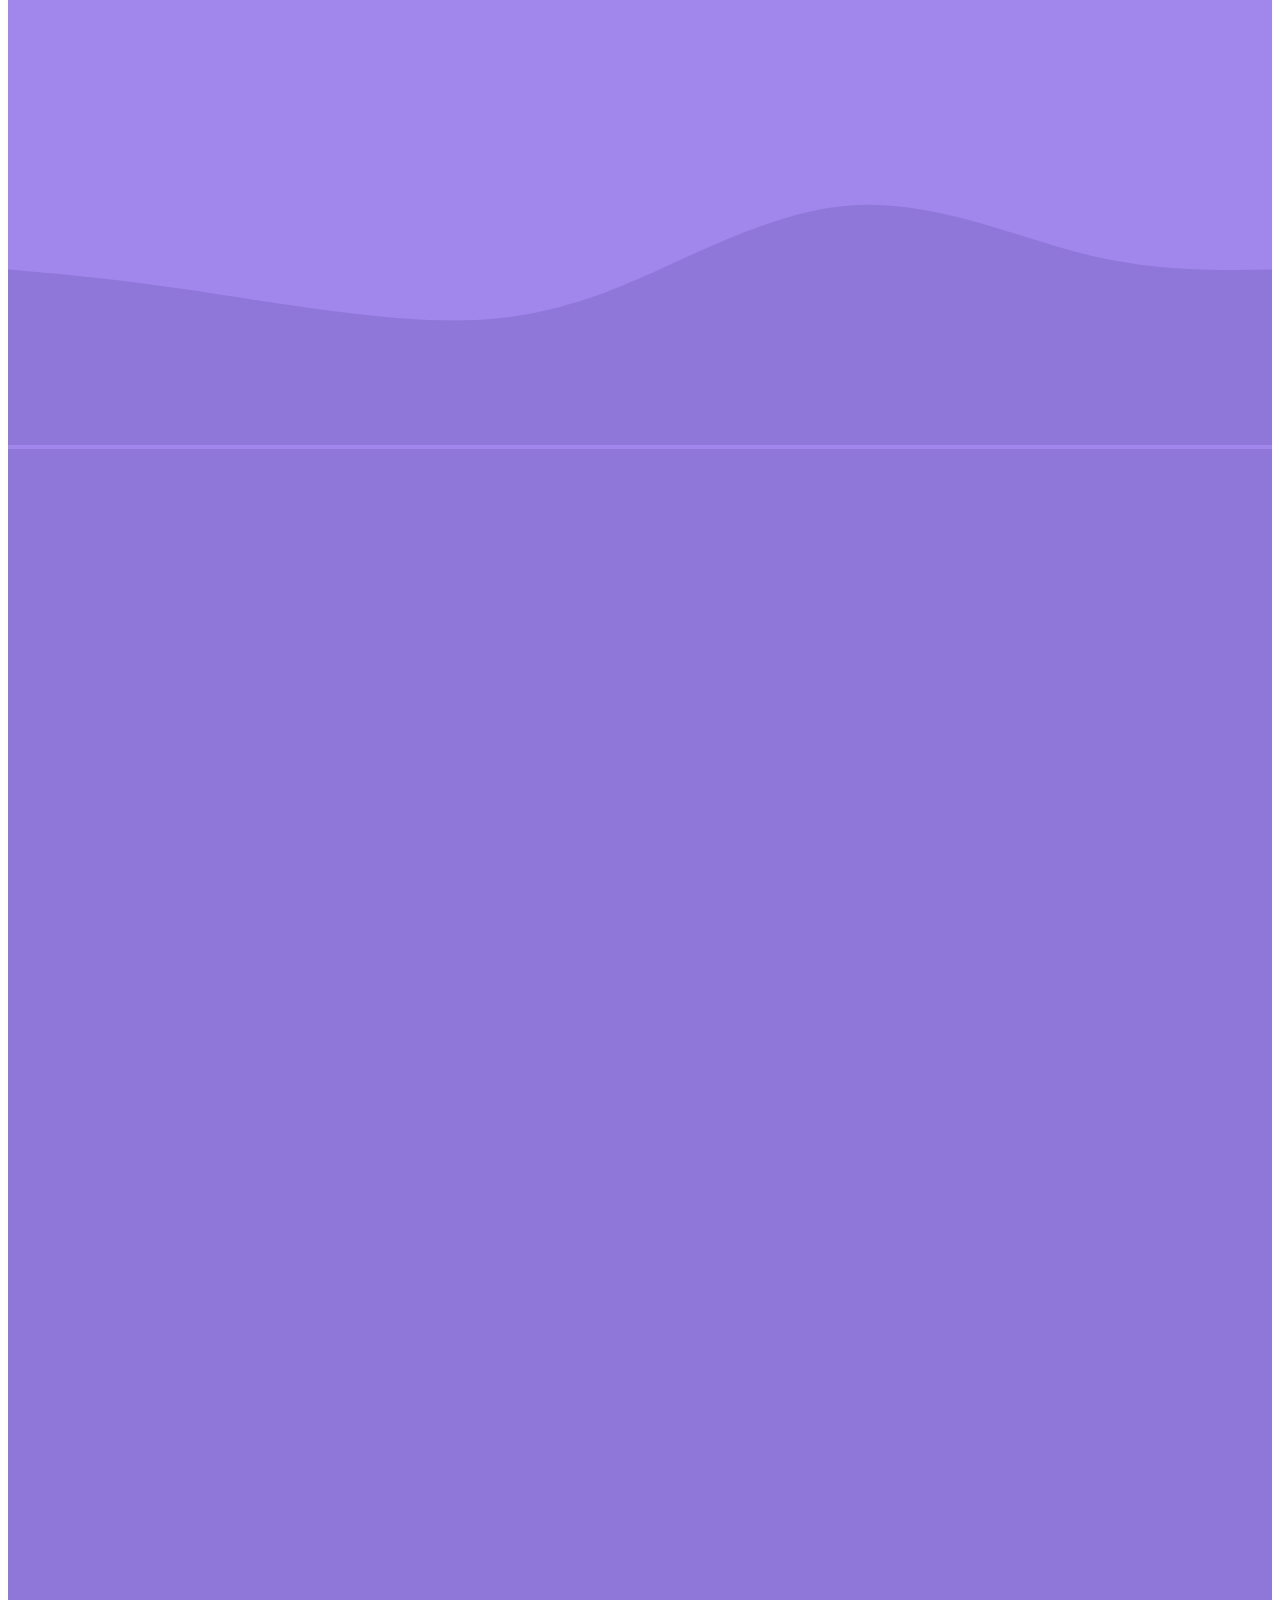
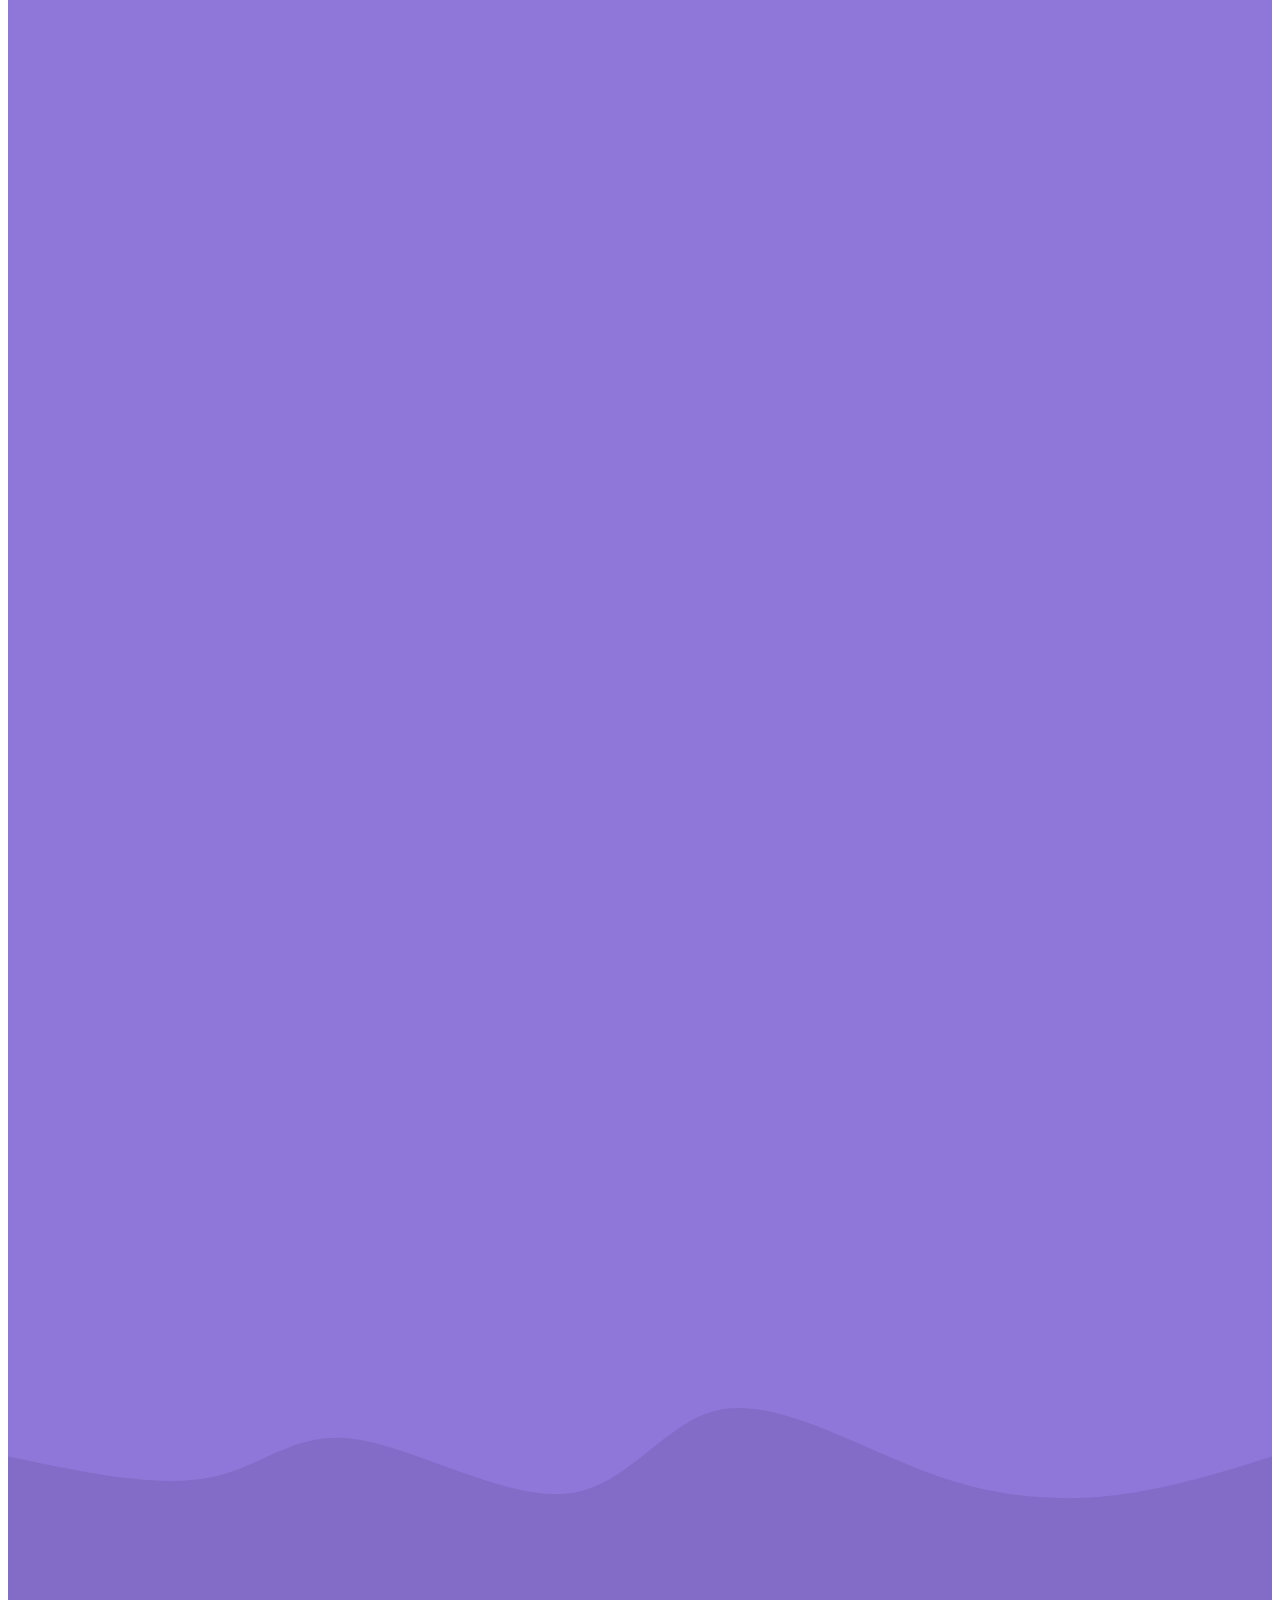
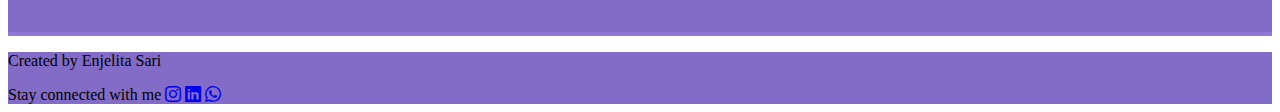
==== commit 17429273: "Update index.html" ====
--- a/index.html
+++ b/index.html
@@ -56,7 +56,7 @@
         <div class="row">
           <div class="col">
             <a href="tugas2.html">
-            <button type="button" class="btn btn-outline-light" onclick="">Go to Tugas 2 <i class="bi bi-arrow-right-circle"></i></button>
+            <button type="button" class="btn btn-outline-light" onclick="">Go to Tugas 2 <i class="bi bi-droplet-half"></i></button>
           </a>
           </div>
         </div>
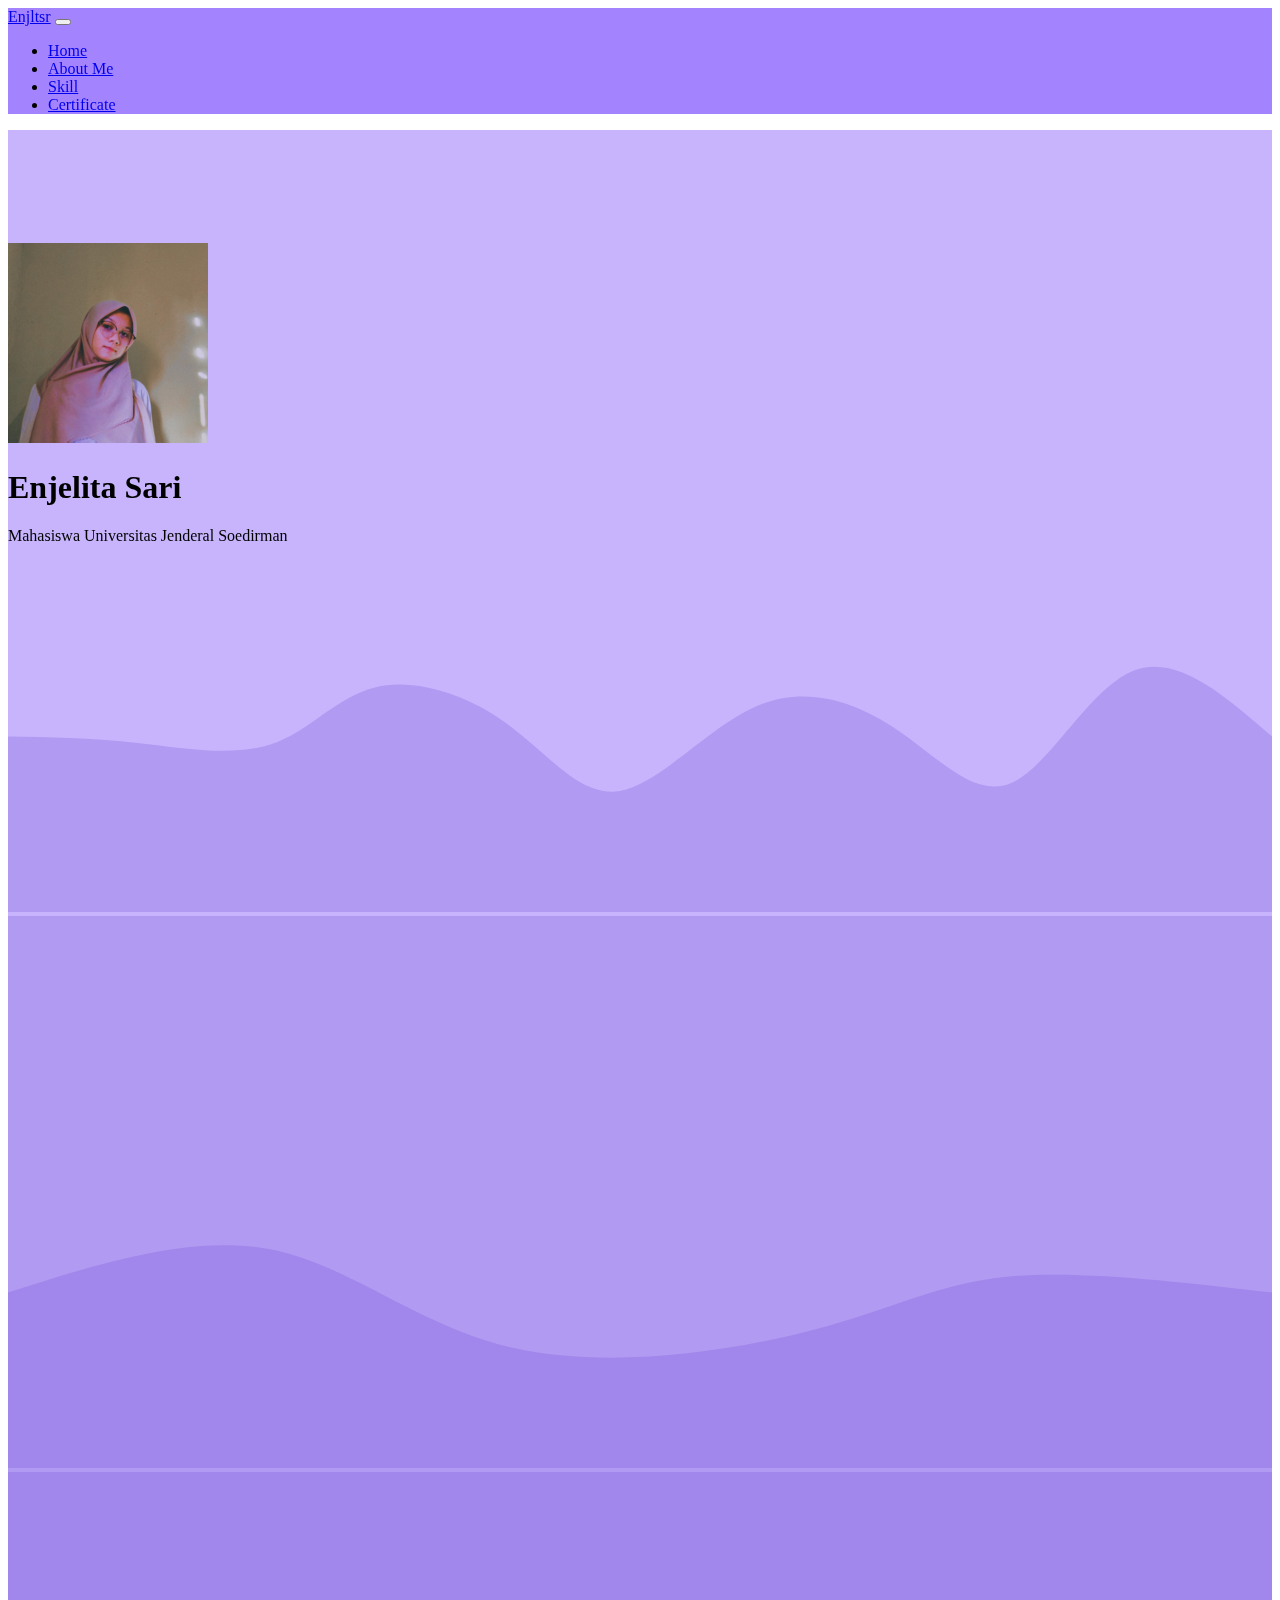
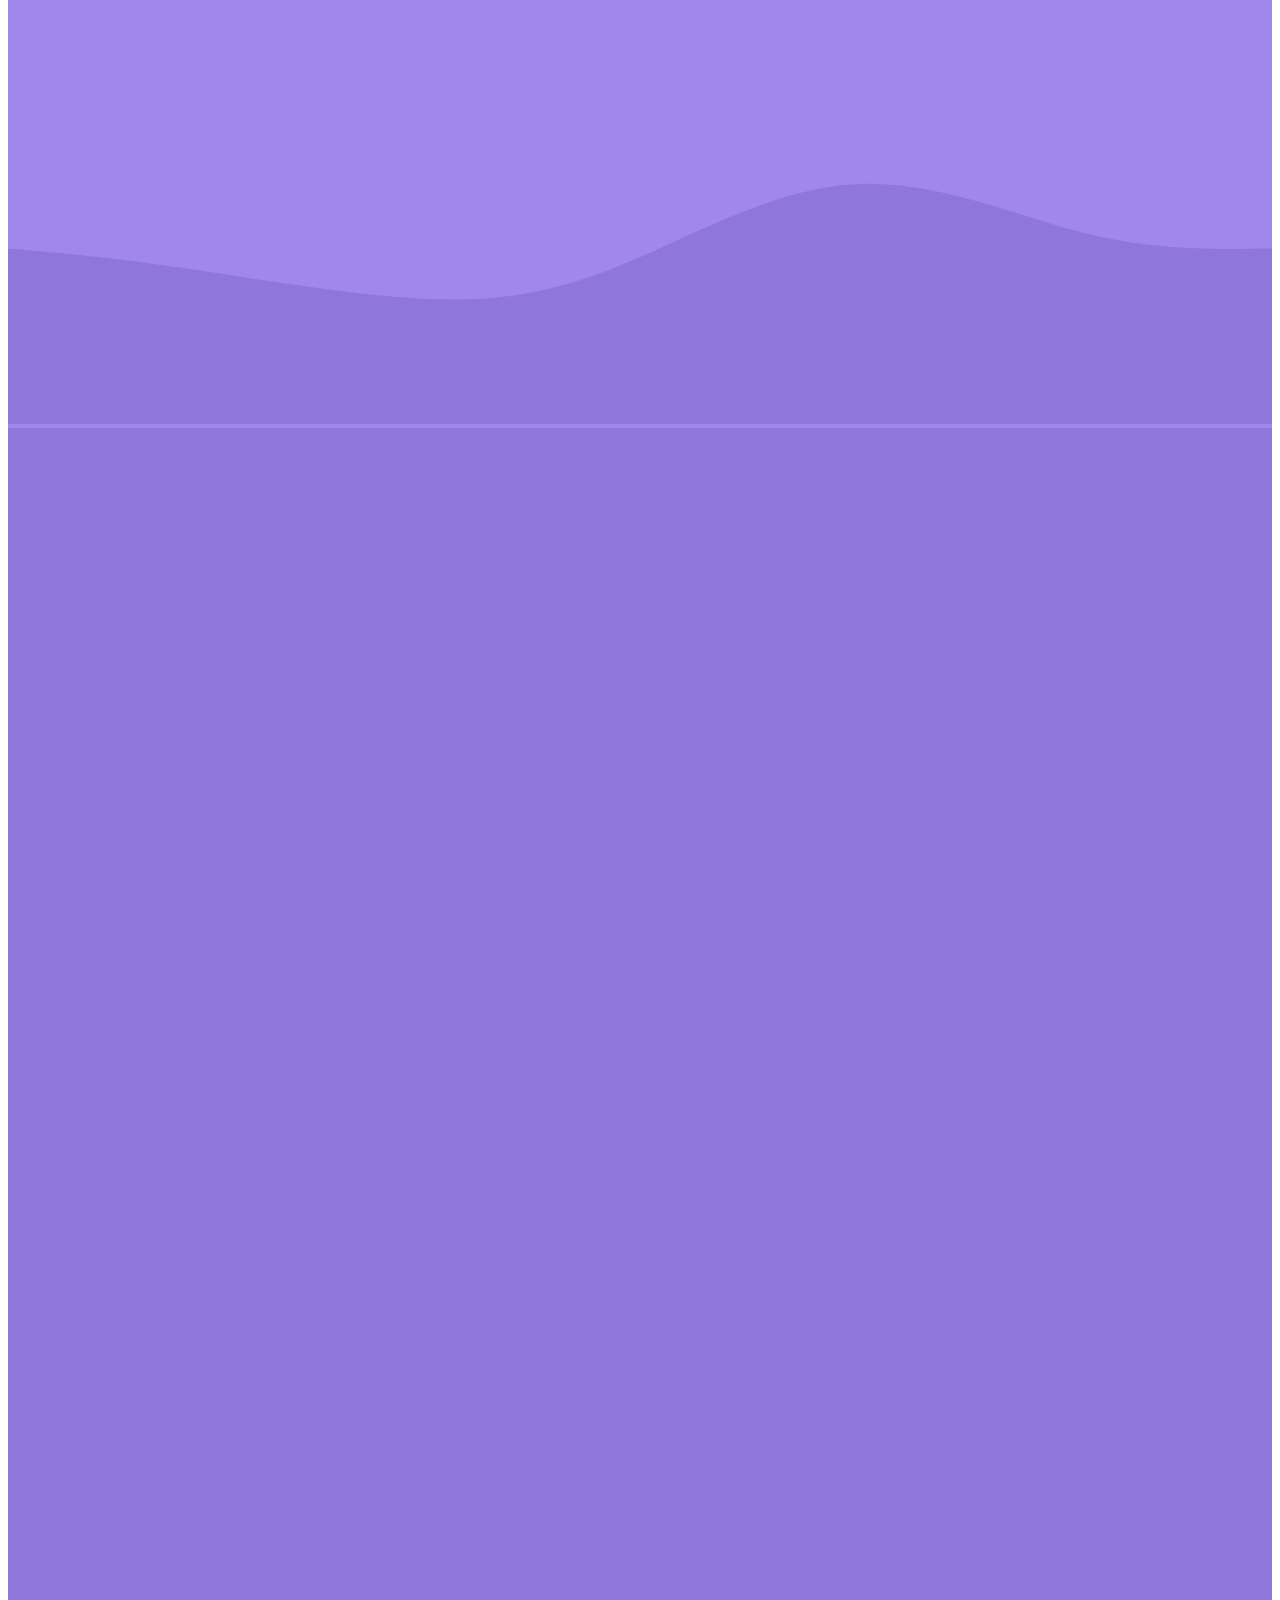
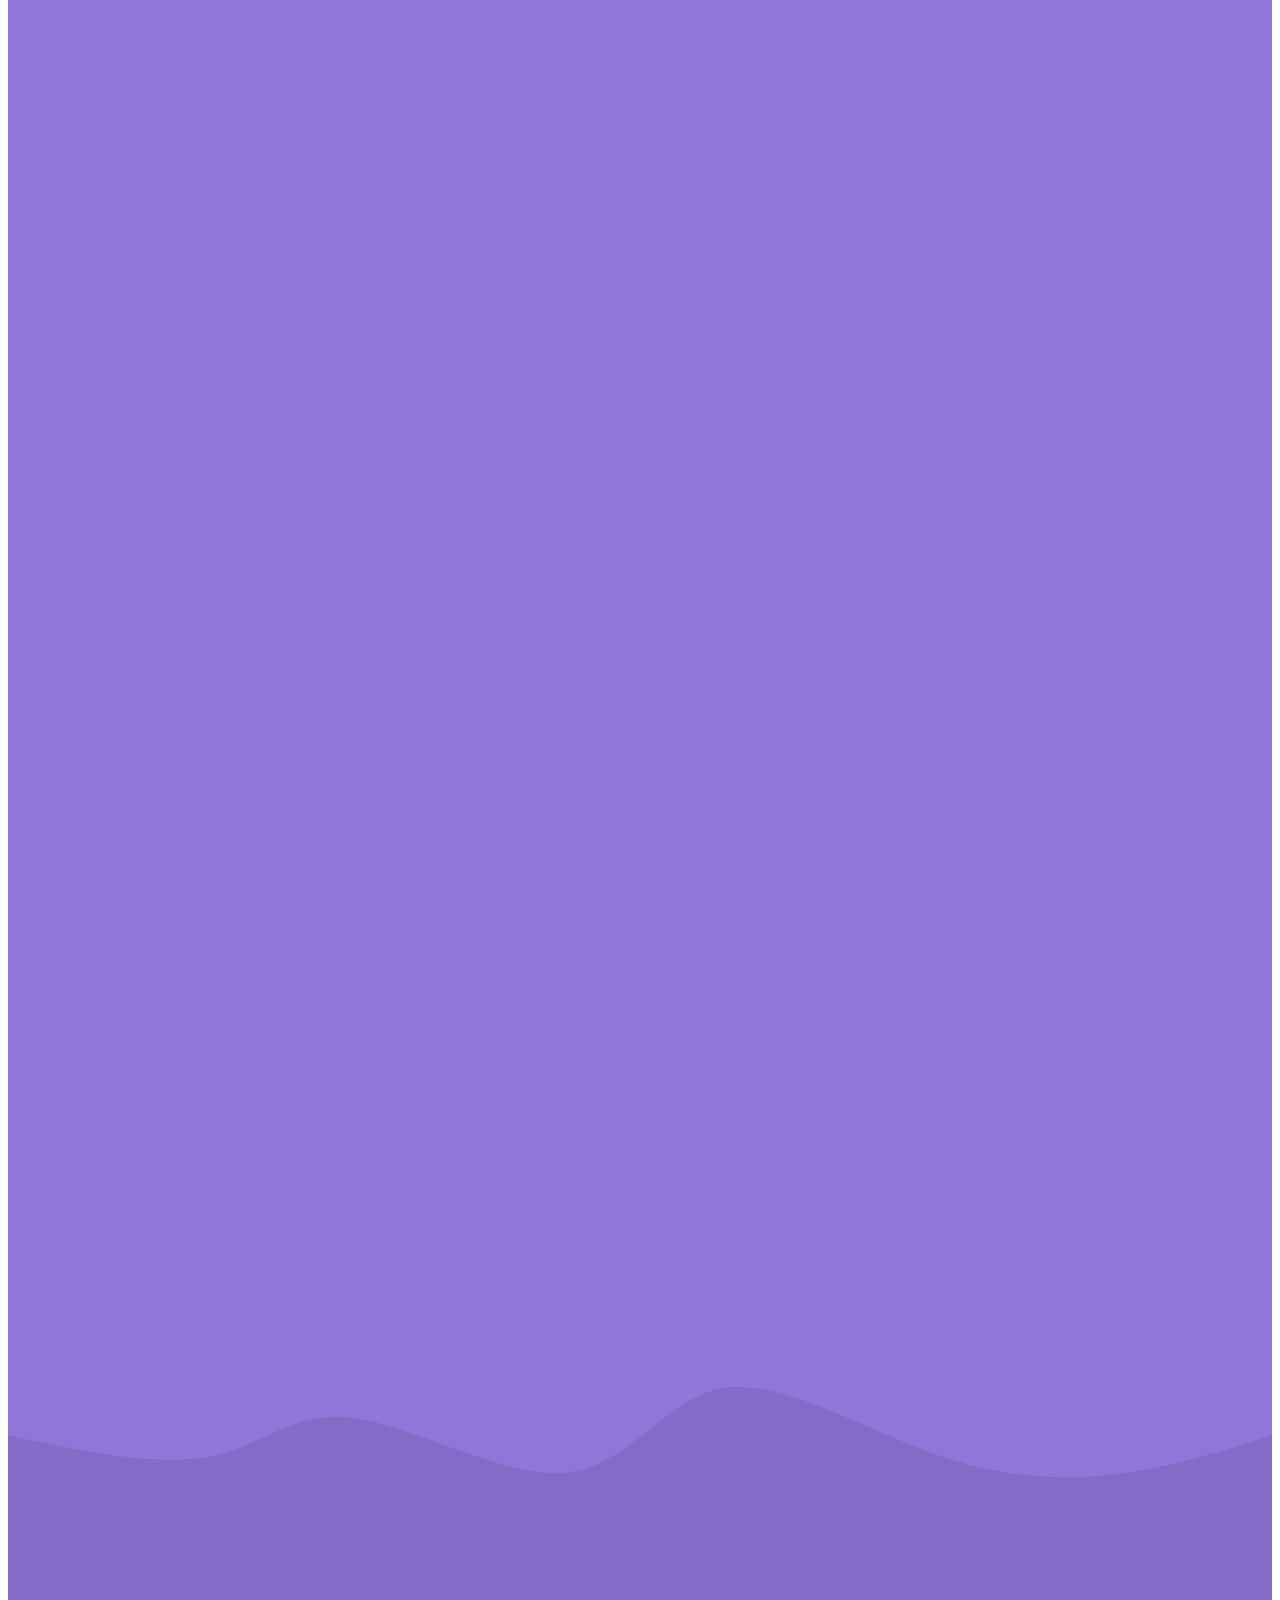
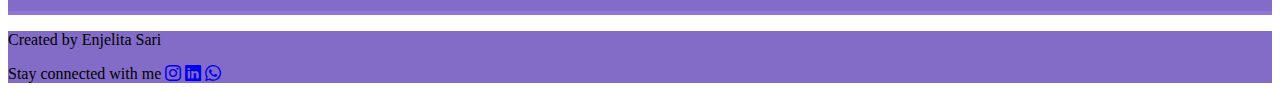
==== commit a5988e4d: "Update index.html" ====
--- a/index.html
+++ b/index.html
@@ -52,7 +52,7 @@
       <img src="enjel.jpeg" alt="Enjelita" width="200" class="rounded-circle img-thumbnail" data-aos="fade-in" data-aos-duration="3000"/>
       <h1 class="display-4" data-aos="fade-out" data-aos-duration="3000" data-aos-delay="200">Enjelita Sari</h1>
       <p class="lead" data-aos="fade-out" data-aos-duration="3000" data-aos-delay="400">Mahasiswa Universitas Jenderal Soedirman</p>
-      <div class="container">
+<!--       <div class="container">
         <div class="row">
           <div class="col">
             <a href="tugas2.html">
@@ -60,7 +60,7 @@
           </a>
           </div>
         </div>
-      </div>
+      </div> -->
       <svg width="100%" height="100%" id="svg" viewBox="0 0 1440 400" xmlns="http://www.w3.org/2000/svg" class="transition duration-300 ease-in-out delay-150"><style>
         .path-0{
           animation:pathAnim-0 4s;
@@ -105,7 +105,7 @@
           </div>
           <div class="col-md-4" data-aos="fade-left"
           data-aos-duration="3000" data-aos-delay="500">
-            Saya mengikuti organisasi Himpunan Mahasiswa Informatika Universitas Jenderal Soedirman bagian divisi Keilmuan dan Teknologi. Saya diberi tugas untuk menjalankan sebuah program kerja Workshop Machine Learning
+            Pengalaman mengikuti organisasi Himpunan Mahasiswa Informatika Unsoed dalam divisi Ilmu Pengetahuan dan Teknologi sebagai penanggungjawab program kerja Workshop Machine Learning. 
           </div>
         </div>
       </div>
@@ -148,7 +148,7 @@
           <div class="col" data-aos="fade-up"
           data-aos-anchor-placement="top-bottom" data-aos-duration="3000">
             Saya memiliki beberapa keahlian yaitu menguasai dasar bahasa pemrogramman C, C++, SQL, dan Java. Saya juga dapat melakukan public speaking dengan baik dan dapat berbicara dalam beberapa bahasa seperti Bahasa Jawa, Bahasa
-            Indonesia, Bahasa Inggris, dan saya bisa berkomunikasi Bahasa Jepang dan Bahasa Korea dan masih dalam tahap pengembangan.
+            Indonesia dan Bahasa Inggris. Saya juga memiliki kemampuan analisis dan pengolahan data yang baik. Dapat bekerja sama dengan tim dan mudah menyesuaikan diri dalam lingkungan baru.
           </div>
         </div>
       </div>
